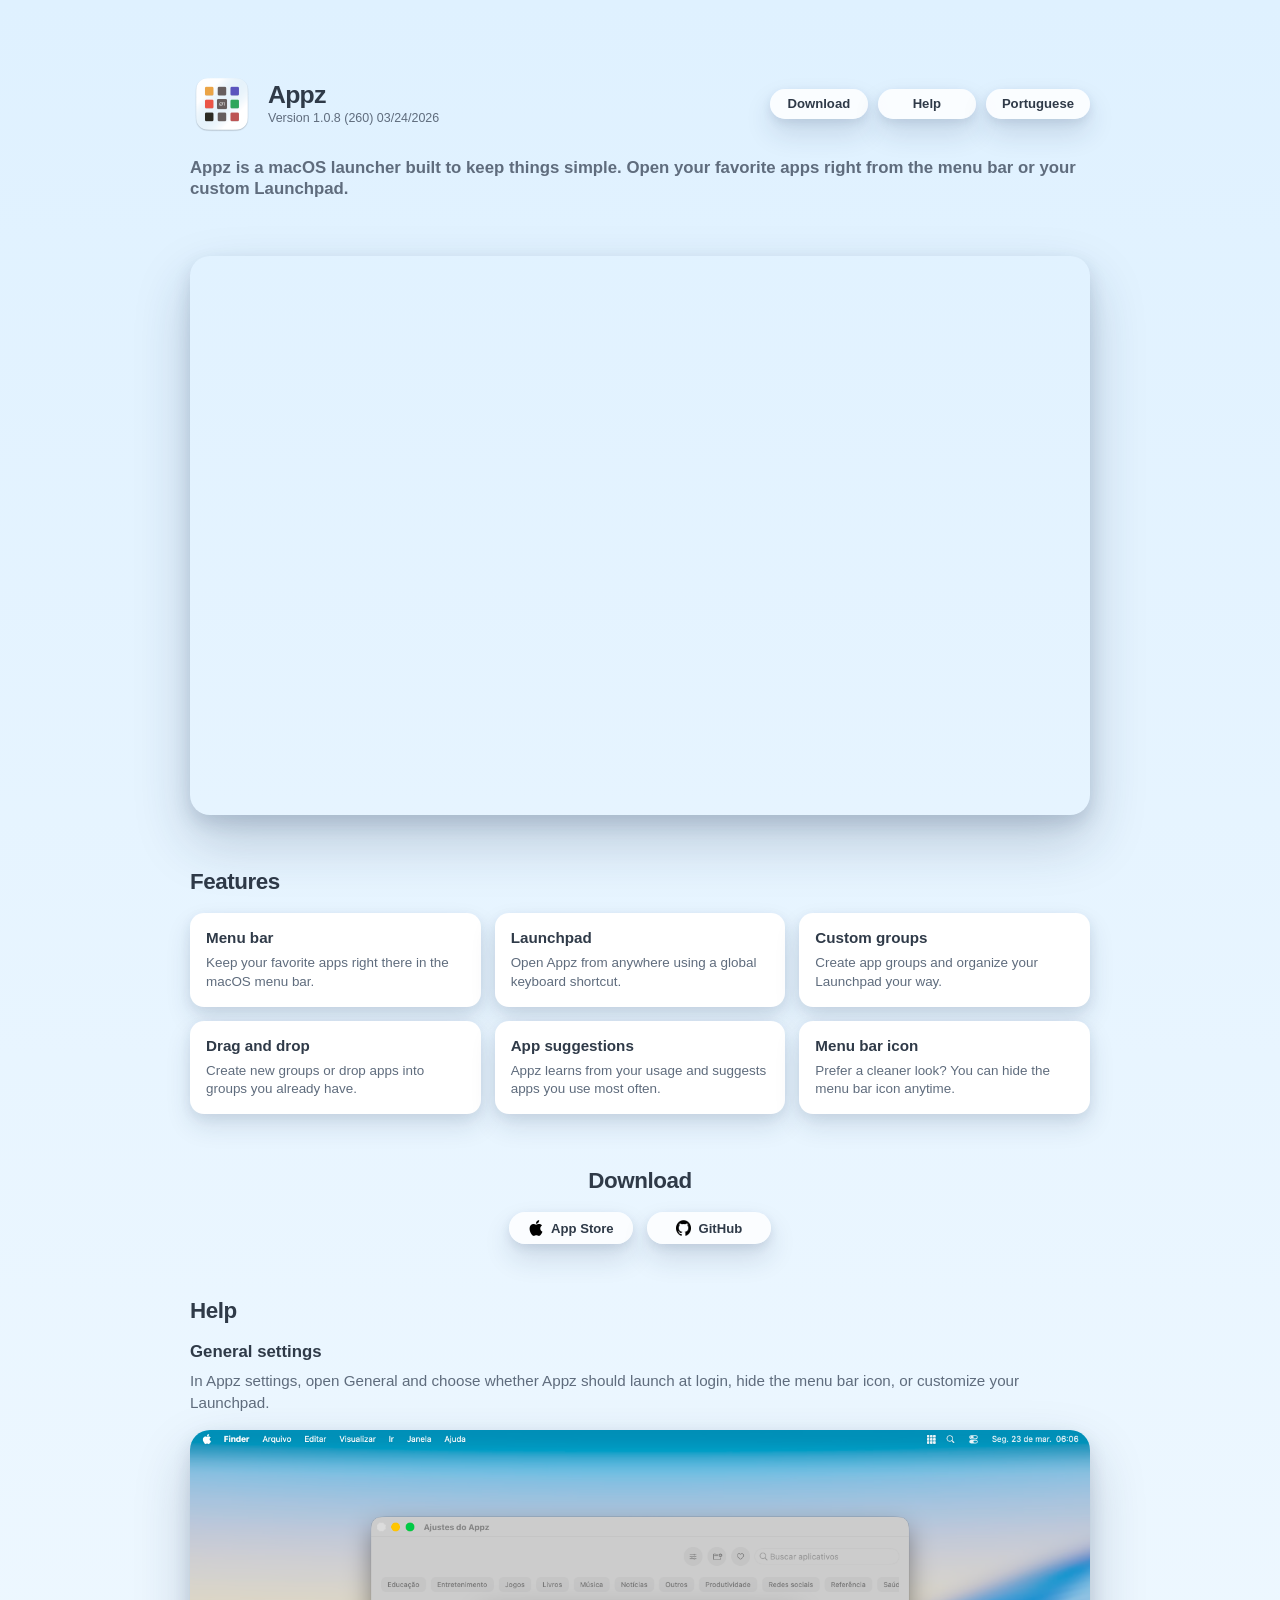
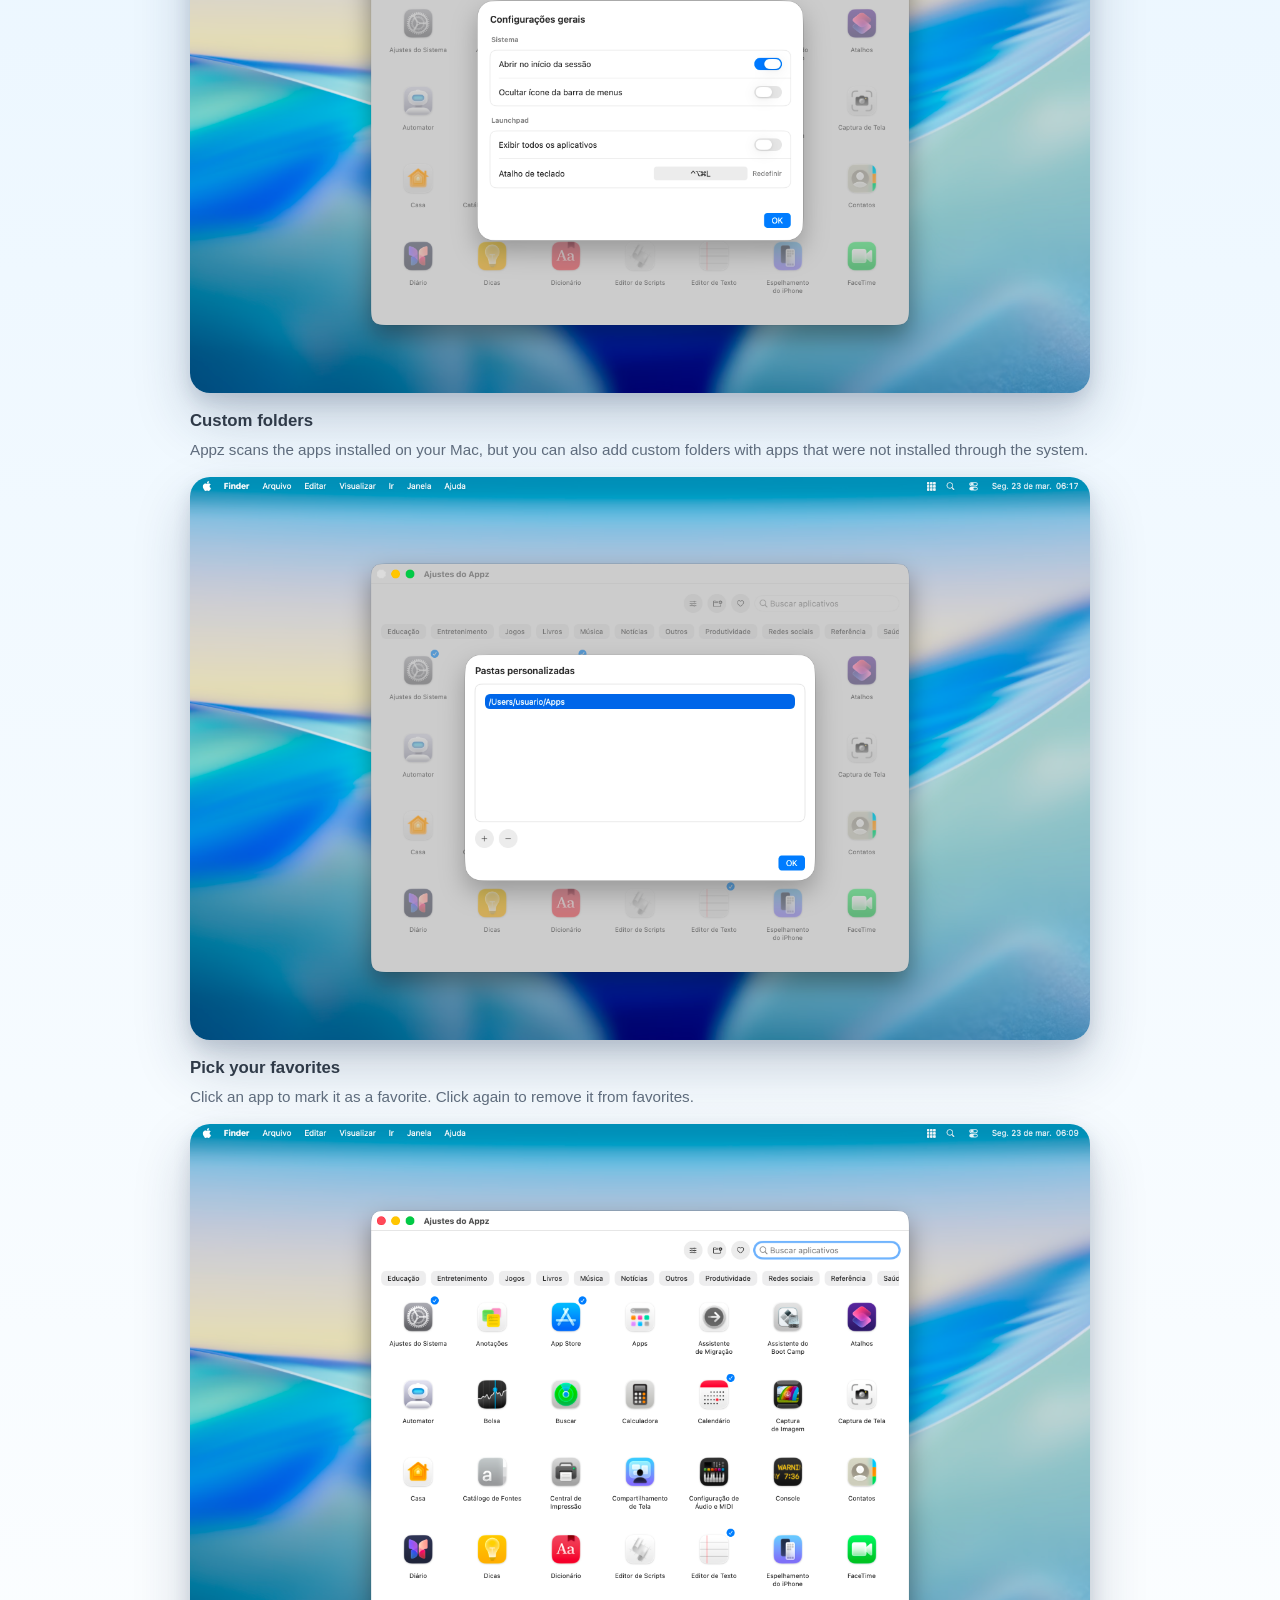
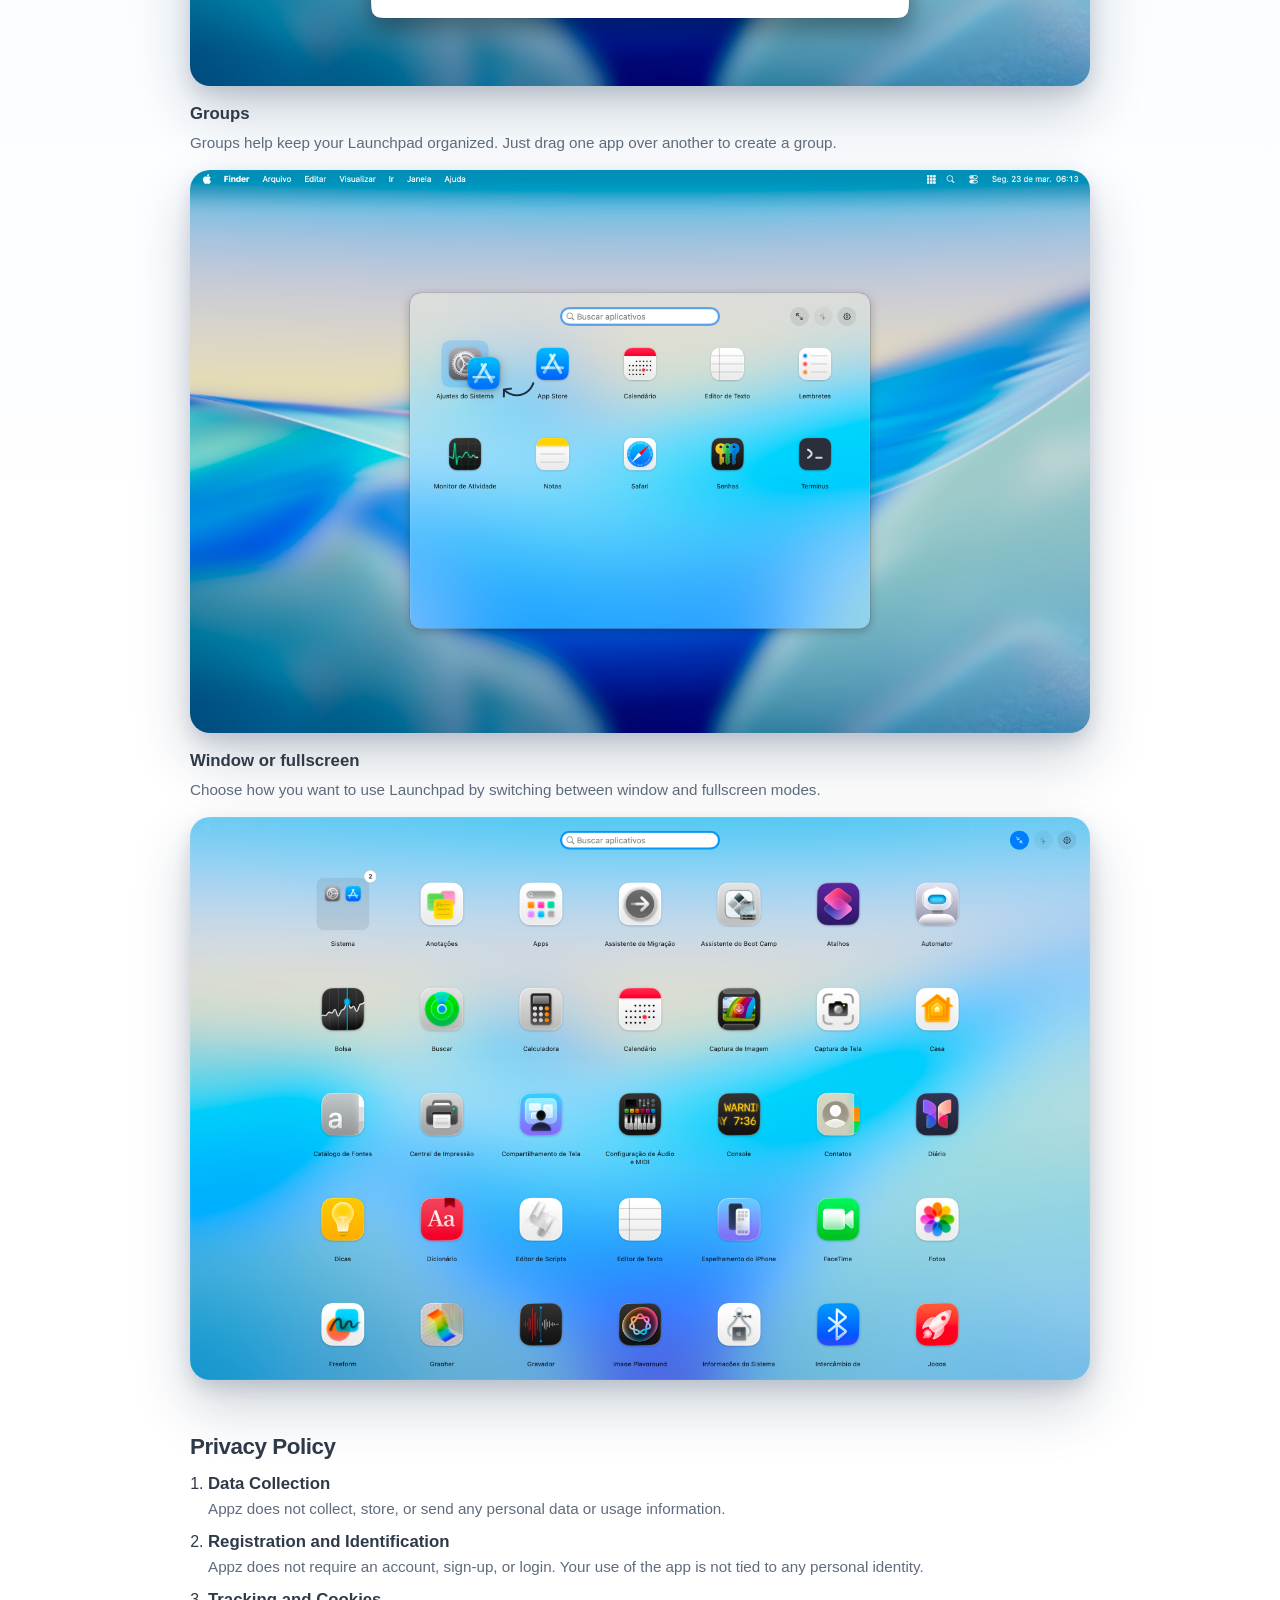
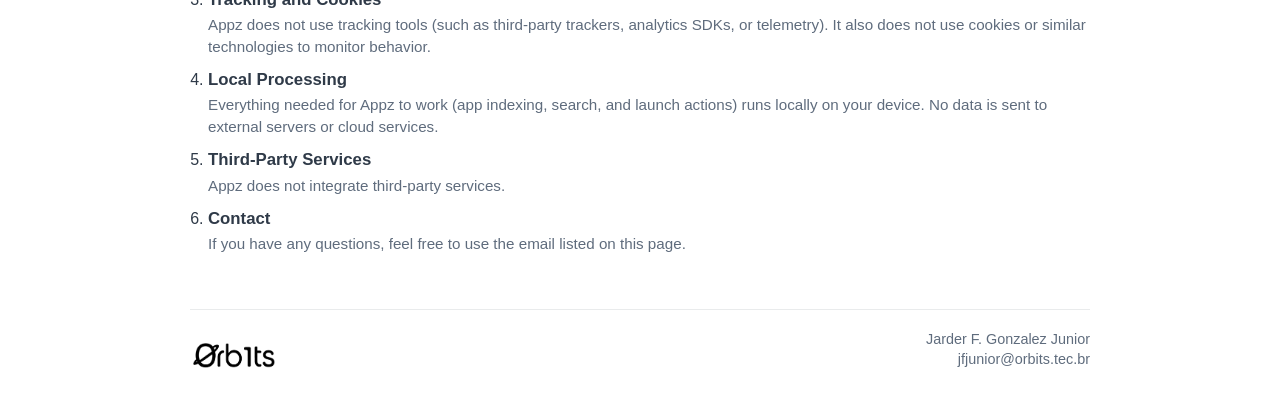
==== index-en.html @ 33732dc8 "WIP" ====
<!doctype html>
<html lang="en-US">
  <head>
    <meta charset="UTF-8" />
    <meta name="viewport" content="width=device-width, initial-scale=1.0" />
    <title>Appz</title>
    <link rel="icon" href="assets/favicon.ico" sizes="any" />
    <link rel="icon" type="image/png" href="assets/favicon-32.png" sizes="32x32" />
    <link rel="icon" type="image/png" href="assets/favicon-16.png" sizes="16x16" />
    <link rel="apple-touch-icon" href="assets/appz-icon-128.png" />
    <link rel="stylesheet" href="style.css" />
  </head>
  <body>
    <main class="hero">
      <div class="hero-content">
        <section class="brand" aria-label="Appz overview">
          <div class="brand-main">
            <img
              src="assets/appz-icon-128.png"
              alt="Appz icon"
              class="brand-icon"
              width="64"
              height="64"
            />
            <div class="brand-copy">
              <h1>Appz</h1>
              <a class="brand-version" href="#download">Version 1.0.8 (260) 03/24/2026</a>
            </div>
          </div>
          <div class="brand-actions">
            <a class="brand-pill" href="#download">Download</a>
            <a class="brand-pill" href="#help">Help</a>
            <a class="brand-pill" href="index.html">Portuguese</a>
          </div>
        </section>

        <p class="hero-highlight">
          Appz is a macOS launcher built to keep things simple. Open your favorite apps right from the
          menu bar or your custom Launchpad.
        </p>
        <section class="carousel" aria-label="Appz screenshots">
          <div class="carousel-viewport">
            <div class="carousel-track">
              <figure class="slide" style="--slide-delay: 0">
                <img src="assets/carrossel/001.png" alt="Screenshot 001" />
              </figure>
              <figure class="slide" style="--slide-delay: 1">
                <img src="assets/carrossel/002.png" alt="Screenshot 002" />
              </figure>
              <figure class="slide" style="--slide-delay: 2">
                <img src="assets/carrossel/003.png" alt="Screenshot 003" />
              </figure>
              <figure class="slide" style="--slide-delay: 3">
                <img src="assets/carrossel/004.png" alt="Screenshot 004" />
              </figure>
              <figure class="slide" style="--slide-delay: 4">
                <img src="assets/carrossel/005.png" alt="Screenshot 005" />
              </figure>
              <figure class="slide" style="--slide-delay: 5">
                <img src="assets/carrossel/006.png" alt="Screenshot 006" />
              </figure>
              <figure class="slide" style="--slide-delay: 6">
                <img src="assets/carrossel/007.png" alt="Screenshot 007" />
              </figure>
              <figure class="slide" style="--slide-delay: 7">
                <img src="assets/carrossel/008.png" alt="Screenshot 008" />
              </figure>
              <figure class="slide" style="--slide-delay: 8">
                <img src="assets/carrossel/009.png" alt="Screenshot 009" />
              </figure>
              <figure class="slide" style="--slide-delay: 9">
                <img src="assets/carrossel/010.png" alt="Screenshot 010" />
              </figure>
              <figure class="slide" style="--slide-delay: 10">
                <img src="assets/carrossel/011.png" alt="Screenshot 011" />
              </figure>
              <figure class="slide" style="--slide-delay: 11">
                <img src="assets/carrossel/012.png" alt="Screenshot 012" />
              </figure>
              <figure class="slide" style="--slide-delay: 12">
                <img src="assets/carrossel/013.png" alt="Screenshot 013" />
              </figure>
              <figure class="slide" style="--slide-delay: 13">
                <img src="assets/carrossel/014.png" alt="Screenshot 014" />
              </figure>
            </div>
          </div>
        </section>

        <section id="features" class="features" aria-label="Appz features">
          <h2>Features</h2>
          <div class="features-grid">
            <article class="feature-card">
              <h3>Menu bar</h3>
              <p>Keep your favorite apps right there in the macOS menu bar.</p>
            </article>
            <article class="feature-card">
              <h3>Launchpad</h3>
              <p>Open Appz from anywhere using a global keyboard shortcut.</p>
            </article>
            <article class="feature-card">
              <h3>Custom groups</h3>
              <p>Create app groups and organize your Launchpad your way.</p>
            </article>
            <article class="feature-card">
              <h3>Drag and drop</h3>
              <p>Create new groups or drop apps into groups you already have.</p>
            </article>
            <article class="feature-card">
              <h3>App suggestions</h3>
              <p>Appz learns from your usage and suggests apps you use most often.</p>
            </article>
            <article class="feature-card">
              <h3>Menu bar icon</h3>
              <p>Prefer a cleaner look? You can hide the menu bar icon anytime.</p>
            </article>
          </div>
        </section>

        <section id="download" class="download" aria-label="Appz download">
          <h2>Download</h2>
          <div class="download-links">
            <a
              class="download-link"
              href="https://apps.apple.com/br/app/appz/id6760345561?mt=12"
              aria-label="Download on the App Store"
            >
              <img
                class="download-link-icon"
                src="assets/app-store-logo.png"
                alt=""
                aria-hidden="true"
              />
              <span>App Store</span>
            </a>
            <a
              class="download-link"
              href="https://github.com/orbits-tec/Appz/releases/latest/download/Appz.pkg"
              aria-label="Download from GitHub"
            >
              <img
                class="download-link-icon"
                src="assets/git-hub-logo.png"
                alt=""
                aria-hidden="true"
              />
              <span>GitHub</span>
            </a>
          </div>
        </section>

        <section id="help" class="help" aria-label="Appz help">
          <h2>Help</h2>
          <article class="help-item">
            <h3>General settings</h3>
            <p>
              In Appz settings, open General and choose whether Appz should launch at login, hide
              the menu bar icon, or customize your Launchpad.
            </p>
            <figure class="help-image-wrap">
              <img
                src="assets/help/004.png"
                alt="Appz general settings"
              />
            </figure>
          </article>
          <article class="help-item">
            <h3>Custom folders</h3>
            <p>
              Appz scans the apps installed on your Mac, but you can also add custom folders with
              apps that were not installed through the system.
            </p>
            <figure class="help-image-wrap">
              <img
                src="assets/help/014.png"
                alt="Custom folders in Appz"
              />
            </figure>
          </article>
          <article class="help-item">
            <h3>Pick your favorites</h3>
            <p>Click an app to mark it as a favorite. Click again to remove it from favorites.</p>
            <figure class="help-image-wrap">
              <img
                src="assets/help/005.png"
                alt="Favorite app settings in Appz"
              />
            </figure>
          </article>
          <article class="help-item">
            <h3>Groups</h3>
            <p>Groups help keep your Launchpad organized. Just drag one app over another to create a group.</p>
            <figure class="help-image-wrap">
              <img
                src="assets/help/009.png"
                alt="Creating groups in Appz Launchpad"
              />
            </figure>
          </article>
          <article class="help-item">
            <h3>Window or fullscreen</h3>
            <p>Choose how you want to use Launchpad by switching between window and fullscreen modes.</p>
            <figure class="help-image-wrap">
              <img
                src="assets/help/013.png"
                alt="Window mode or fullscreen mode"
              />
            </figure>
          </article>
        </section>

        <section id="privacy" class="privacy" aria-label="Appz privacy policy">
          <h2>Privacy Policy</h2>
          <ol>
            <li>
              <h3>Data Collection</h3>
              <p>Appz does not collect, store, or send any personal data or usage information.</p>
            </li>
            <li>
              <h3>Registration and Identification</h3>
              <p>
                Appz does not require an account, sign-up, or login. Your use of the app is not tied
                to any personal identity.
              </p>
            </li>
            <li>
              <h3>Tracking and Cookies</h3>
              <p>
                Appz does not use tracking tools (such as third-party trackers, analytics SDKs, or
                telemetry). It also does not use cookies or similar technologies to monitor behavior.
              </p>
            </li>
            <li>
              <h3>Local Processing</h3>
              <p>
                Everything needed for Appz to work (app indexing, search, and launch actions) runs
                locally on your device. No data is sent to external servers or cloud services.
              </p>
            </li>
            <li>
              <h3>Third-Party Services</h3>
              <p>Appz does not integrate third-party services.</p>
            </li>
            <li>
              <h3>Contact</h3>
              <p>If you have any questions, feel free to use the email listed on this page.</p>
            </li>
          </ol>
        </section>

        <footer class="site-footer">
          <img
            src="assets/orbits-logo-light.png"
            alt="Orbits logo"
            class="site-footer-logo"
          />
          <div class="site-footer-copy">
            <p class="site-footer-name">Jarder F. Gonzalez Junior</p>
            <p class="site-footer-email">jfjunior@orbits.tec.br</p>
          </div>
        </footer>
      </div>
    </main>
  </body>
</html>
---- style.css ----
:root {
  --bg-start: #dff1ff;
  --bg-end: #ffffff;
  --title: #2f3a48;
  --subtitle: #5f6c7d;
}

* {
  box-sizing: border-box;
}

body {
  margin: 0;
  min-height: 100vh;
  font-family: -apple-system, BlinkMacSystemFont, "Segoe UI", sans-serif;
  background: linear-gradient(180deg, var(--bg-start) 0%, var(--bg-end) 72%);
  color: var(--title);
  scroll-behavior: smooth;
}

.hero {
  min-height: 100vh;
  display: flex;
  align-items: flex-start;
  justify-content: center;
  padding: 72px 24px 24px;
}

.hero-content {
  width: min(900px, calc(100vw - 220px));
}

.brand {
  display: flex;
  align-items: center;
  justify-content: space-between;
  gap: 24px;
  width: 100%;
  text-align: left;
}

.brand-main {
  display: flex;
  align-items: center;
  gap: 14px;
}

.brand-actions {
  display: inline-flex;
  align-items: center;
  gap: 10px;
}

.brand-icon {
  width: 64px;
  height: 64px;
  flex: 0 0 64px;
  border-radius: 16px;
}

.brand-copy h1 {
  margin: 0;
  font-size: clamp(1.05rem, 2.2vw, 1.55rem);
  line-height: 1.02;
  letter-spacing: -0.03em;
}

.brand-version {
  margin-top: 4px;
  display: inline-flex;
  color: var(--subtitle);
  text-decoration: none;
  font-size: 0.78rem;
  font-weight: 500;
  line-height: 1.1;
}

.brand-version:hover {
  text-decoration: none;
}

.hero-highlight {
  margin: 22px 0 0;
  text-align: left;
  color: var(--subtitle);
  font-size: 1.05rem;
  font-weight: 600;
  line-height: 1.25;
}

.brand-pill {
  display: inline-flex;
  align-items: center;
  justify-content: center;
  min-width: 98px;
  padding: 8px 16px;
  border-radius: 999px;
  background: rgba(255, 255, 255, 0.84);
  color: #2f3a48;
  text-decoration: none;
  font-size: 0.82rem;
  font-weight: 600;
  line-height: 1;
  box-shadow: 0 14px 28px rgba(27, 52, 84, 0.14), 0 4px 10px rgba(27, 52, 84, 0.1);
}

.carousel {
  margin-top: 56px;
  margin-left: auto;
  margin-right: auto;
  width: 100%;
}

.carousel-viewport {
  position: relative;
  width: 100%;
  overflow: hidden;
  border-radius: 20px;
  box-shadow: 0 26px 55px rgba(27, 52, 84, 0.22), 0 8px 18px rgba(27, 52, 84, 0.14);
  aspect-ratio: 1.61;
}

.carousel-track {
  position: relative;
  width: 100%;
  height: 100%;
}

.slide {
  position: absolute;
  inset: 0;
  margin: 0;
  width: 100%;
  height: 100%;
  opacity: 0;
  animation: carousel-fade 84s linear infinite;
  animation-delay: calc((var(--slide-delay) * 6s) - 1.5s);
}

.slide img {
  display: block;
  width: 100%;
  height: 100%;
  object-fit: cover;
}

.features {
  margin-top: 54px;
}

.features h2 {
  margin: 0;
  font-size: 1.4rem;
  letter-spacing: -0.02em;
}

.features-grid {
  margin-top: 18px;
  display: grid;
  grid-template-columns: repeat(3, minmax(0, 1fr));
  gap: 14px;
}

.download {
  margin-top: 54px;
}

.download h2 {
  margin: 0;
  text-align: center;
  font-size: 1.4rem;
  letter-spacing: -0.02em;
}

.download-links {
  margin-top: 18px;
  display: flex;
  justify-content: center;
  align-items: center;
  gap: 14px;
  flex-wrap: wrap;
}

.download-link {
  display: inline-flex;
  align-items: center;
  justify-content: center;
  min-width: 124px;
  padding: 8px 16px;
  border-radius: 999px;
  background: rgba(255, 255, 255, 0.84);
  color: #2f3a48;
  text-decoration: none;
  font-size: 0.82rem;
  font-weight: 600;
  line-height: 1;
  box-shadow: 0 14px 28px rgba(27, 52, 84, 0.14), 0 4px 10px rgba(27, 52, 84, 0.1);
}

.download-link-icon {
  width: 0.98rem;
  height: 0.98rem;
  flex: 0 0 0.98rem;
  object-fit: contain;
  margin-right: 7px;
}

.feature-card {
  background: #ffffff;
  border-radius: 14px;
  padding: 16px;
  box-shadow: 0 12px 26px rgba(27, 52, 84, 0.12), 0 4px 12px rgba(27, 52, 84, 0.08);
}

.feature-card h3 {
  margin: 0;
  font-size: 0.95rem;
  line-height: 1.15;
}

.feature-card p {
  margin: 8px 0 0;
  color: var(--subtitle);
  font-size: 0.84rem;
  line-height: 1.35;
}

.help {
  margin-top: 54px;
}

.help h2 {
  margin: 0;
  font-size: 1.4rem;
  letter-spacing: -0.02em;
}

.help-item {
  margin-top: 18px;
}

.help-item h3 {
  margin: 0;
  font-size: 1.05rem;
  line-height: 1.2;
}

.help-item p {
  margin: 8px 0 16px;
  color: var(--subtitle);
  font-size: 0.95rem;
  line-height: 1.45;
  max-width: none;
}

.privacy {
  margin-top: 54px;
}

.privacy h2 {
  margin: 0;
  font-size: 1.4rem;
  letter-spacing: -0.02em;
}

.privacy p {
  margin: 10px 0 0;
  color: var(--subtitle);
  font-size: 0.95rem;
  line-height: 1.45;
  max-width: 100%;
}

.privacy ol {
  margin: 14px 0 0;
  padding-left: 18px;
}

.privacy ol li {
  margin: 12px 0 0;
}

.privacy h3 {
  margin: 0;
  font-size: 1.05rem;
  line-height: 1.2;
  color: var(--title);
}

.privacy li p {
  margin-top: 4px;
  margin-bottom: 0;
}

.help-image-wrap {
  margin: 0;
  width: 100%;
  display: flex;
  justify-content: center;
}

.help-image-wrap img {
  width: min(900px, 100%);
  height: auto;
  display: block;
  border-radius: 20px;
  box-shadow: 0 26px 55px rgba(27, 52, 84, 0.22), 0 8px 18px rgba(27, 52, 84, 0.14);
}

.site-footer {
  margin-top: 54px;
  padding-top: 20px;
  border-top: 1px solid rgba(47, 58, 72, 0.1);
  display: flex;
  justify-content: space-between;
  align-items: center;
  gap: 12px;
}

.site-footer-logo {
  width: 88px;
  height: auto;
}

.site-footer-copy {
  margin: 0;
  color: var(--subtitle);
  text-align: right;
  display: flex;
  flex-direction: column;
  align-items: flex-end;
}

.site-footer-name {
  margin: 0;
  font-size: 0.9rem;
  color: var(--subtitle);
  line-height: 1.25;
}

.site-footer-email {
  margin-top: 3px;
  text-decoration: none;
  color: inherit;
  font-size: 0.9rem;
  display: inline-flex;
  align-items: center;
  gap: 6px;
}

@keyframes carousel-fade {
  0%,
  4% {
    opacity: 0;
  }

  8%,
  20% {
    opacity: 1;
  }

  28%,
  100% {
    opacity: 0;
  }
}

@media (max-width: 560px) {
  .hero {
    padding: 44px 20px 20px;
  }

  .hero-content {
    width: min(900px, calc(100vw - 40px));
  }

  .brand {
    width: 100%;
    gap: 14px;
    align-items: center;
  }

  .carousel {
    margin-top: 36px;
  }

  .carousel-viewport {
    border-radius: 14px;
  }

  .features-grid {
    grid-template-columns: 1fr;
  }

  .help-image-wrap img {
    border-radius: 14px;
  }

  .site-footer {
    flex-direction: column;
    align-items: flex-end;
    gap: 8px;
  }
}
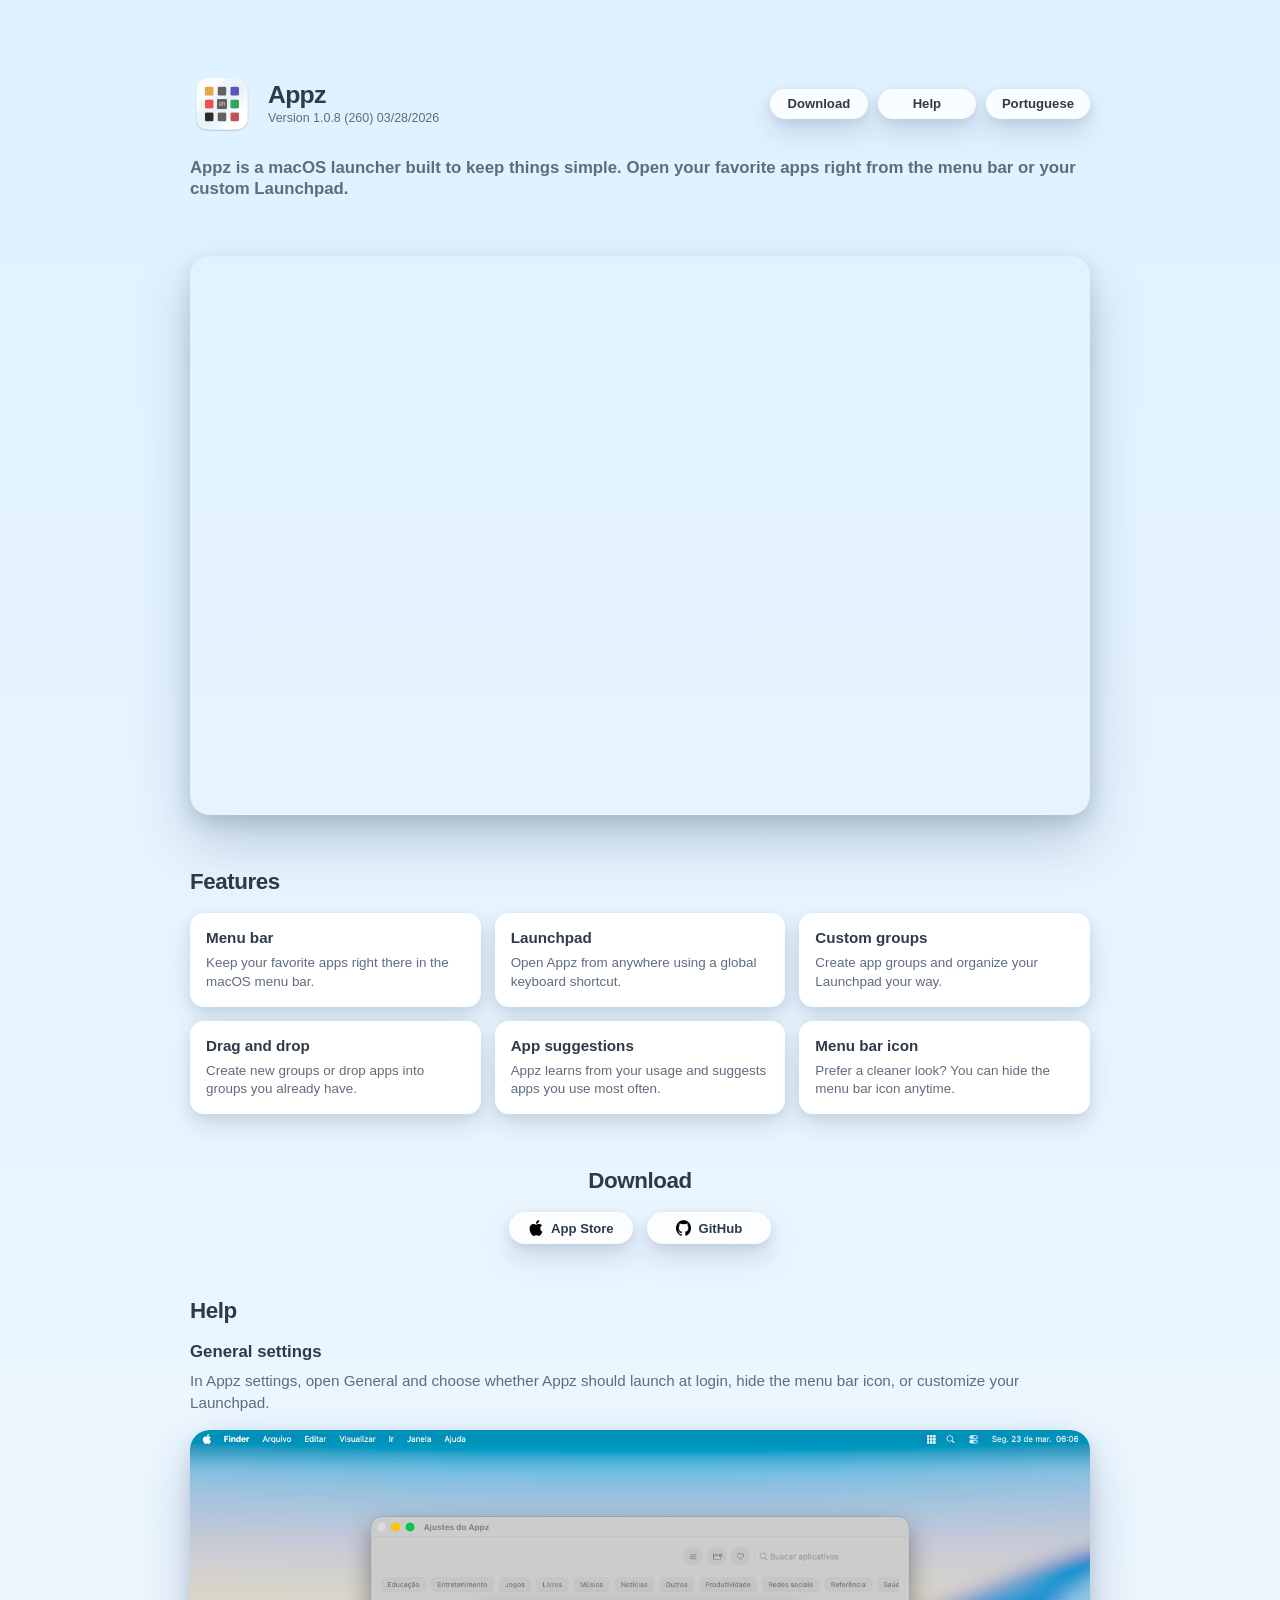
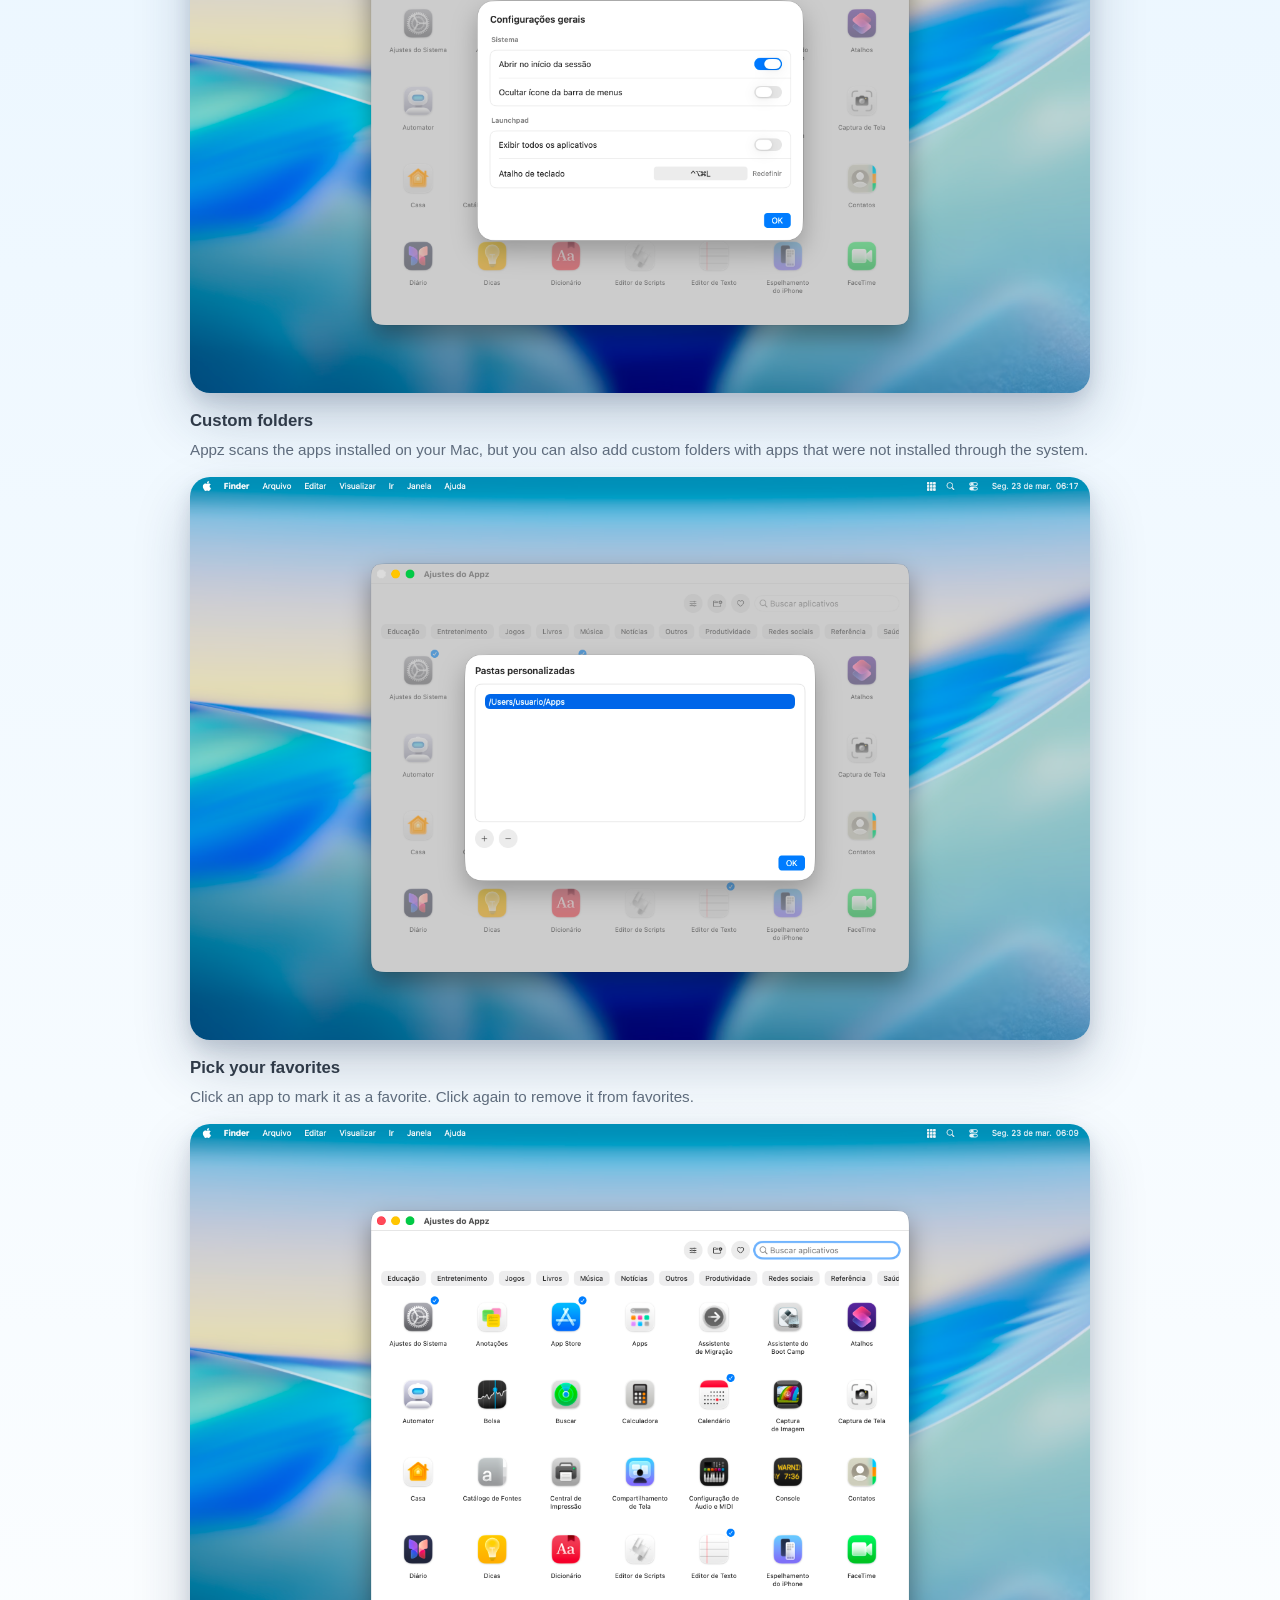
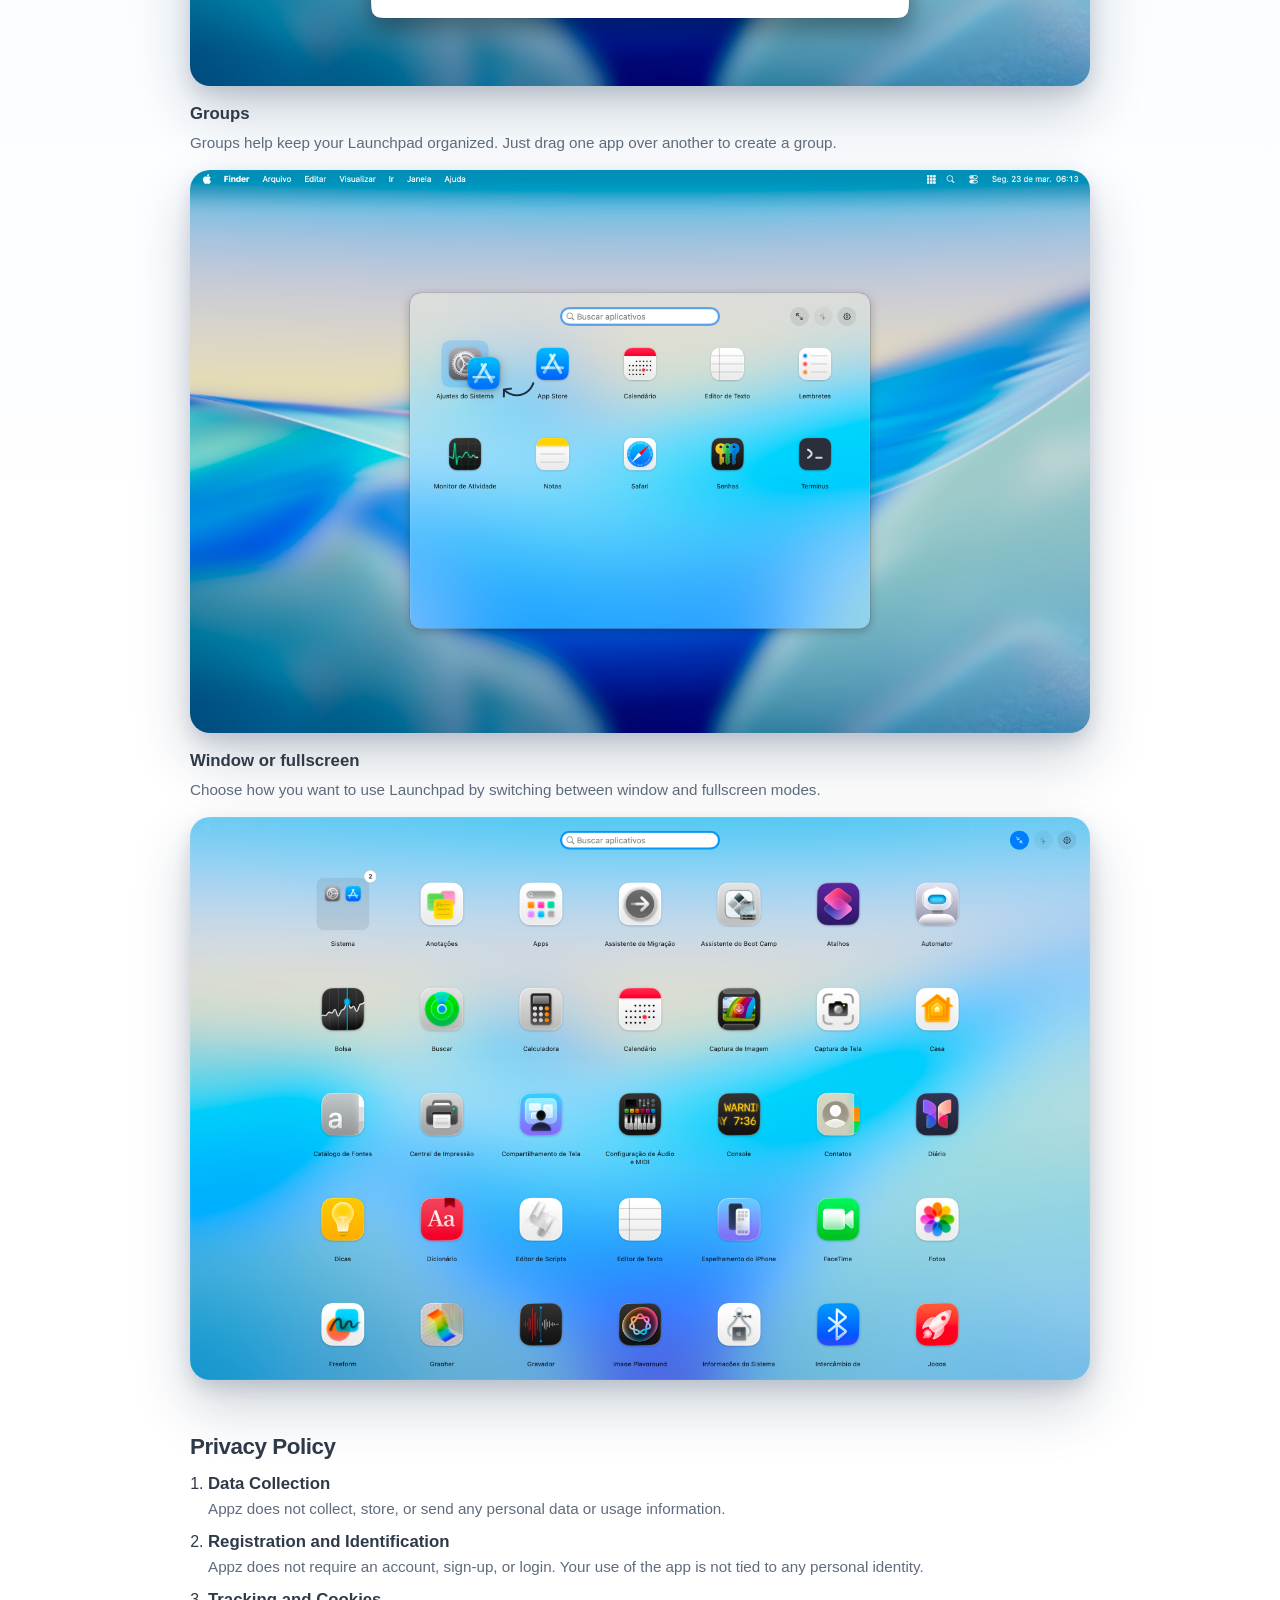
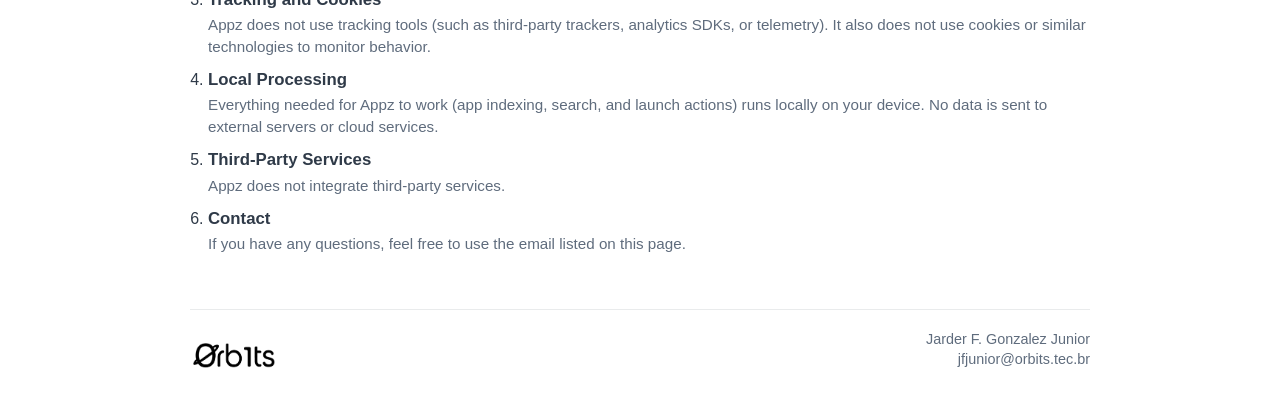
==== commit 51ee7c20: "WIP" ====
--- a/index-en.html
+++ b/index-en.html
@@ -24,7 +24,7 @@
             />
             <div class="brand-copy">
               <h1>Appz</h1>
-              <a class="brand-version" href="#download">Version 1.0.8 (260) 03/24/2026</a>
+              <a class="brand-version" href="#download">Version 1.0.8 (260) 03/28/2026</a>
             </div>
           </div>
           <div class="brand-actions">
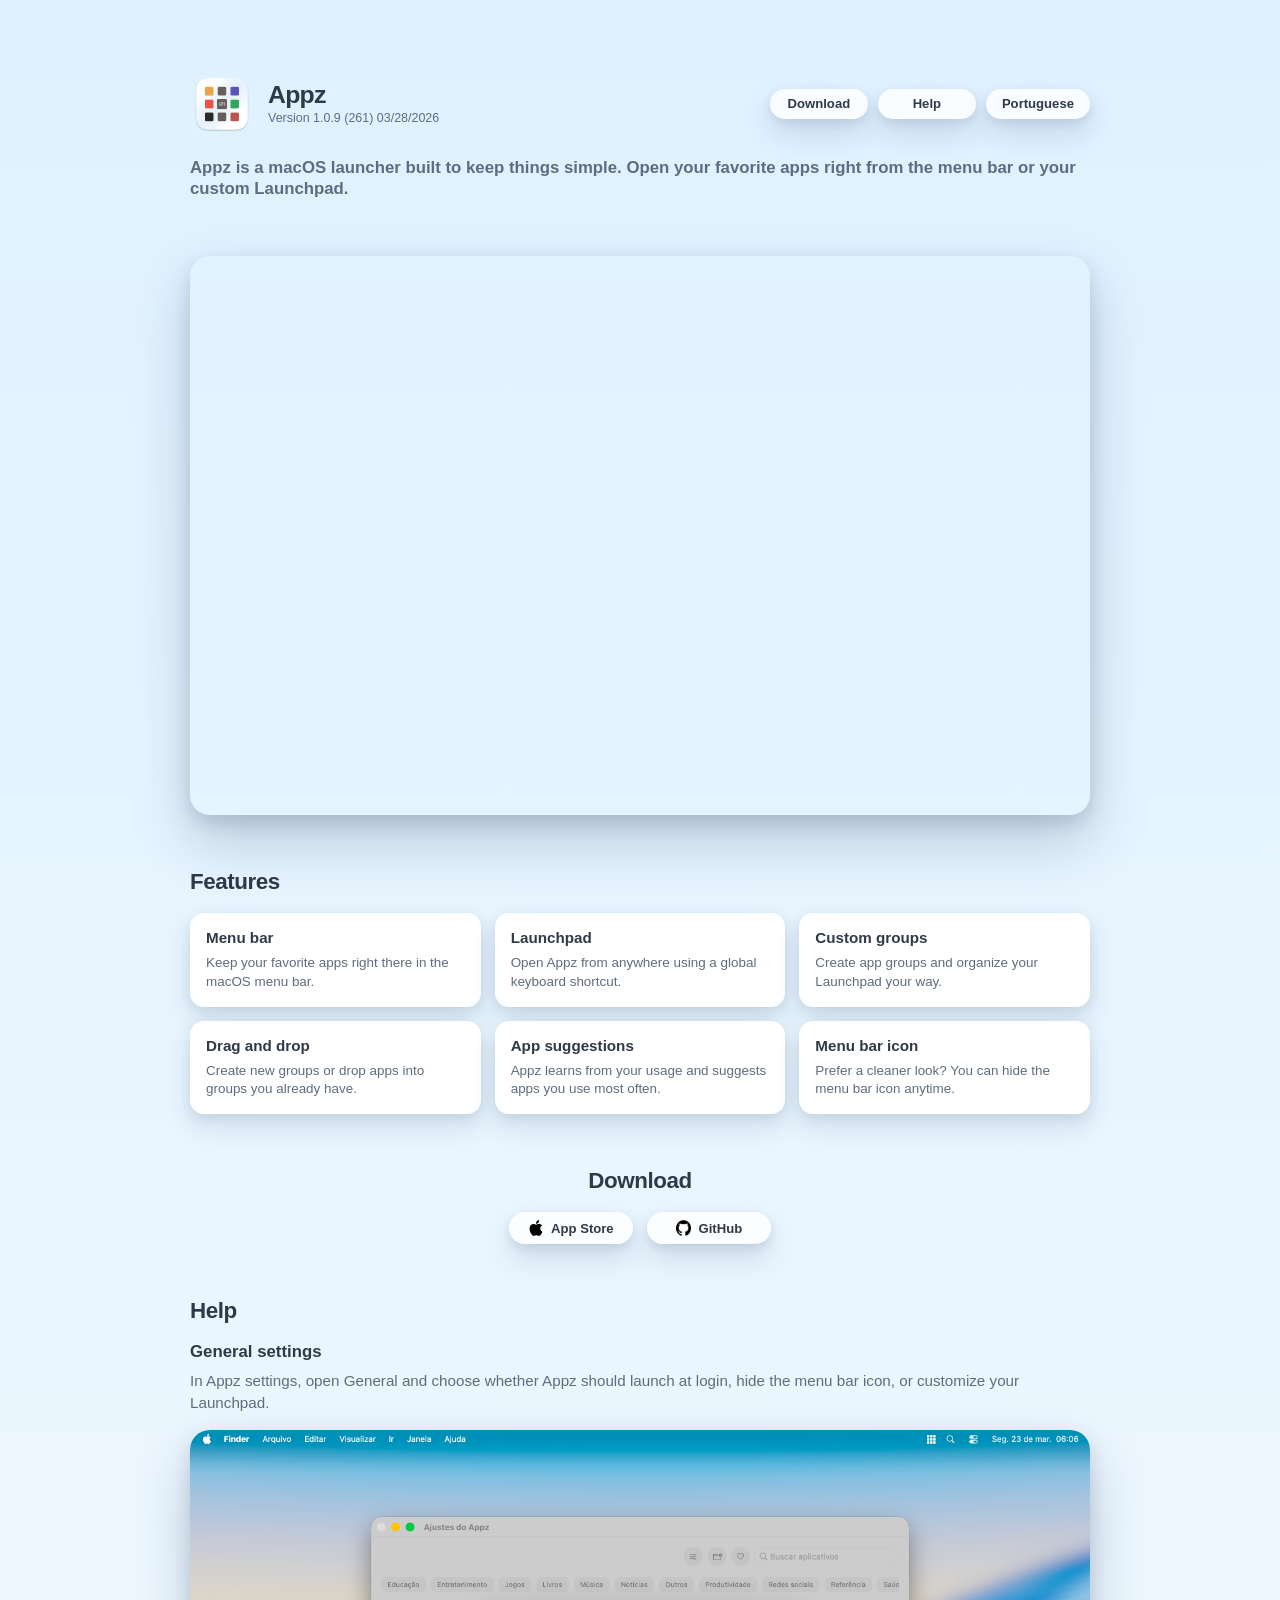
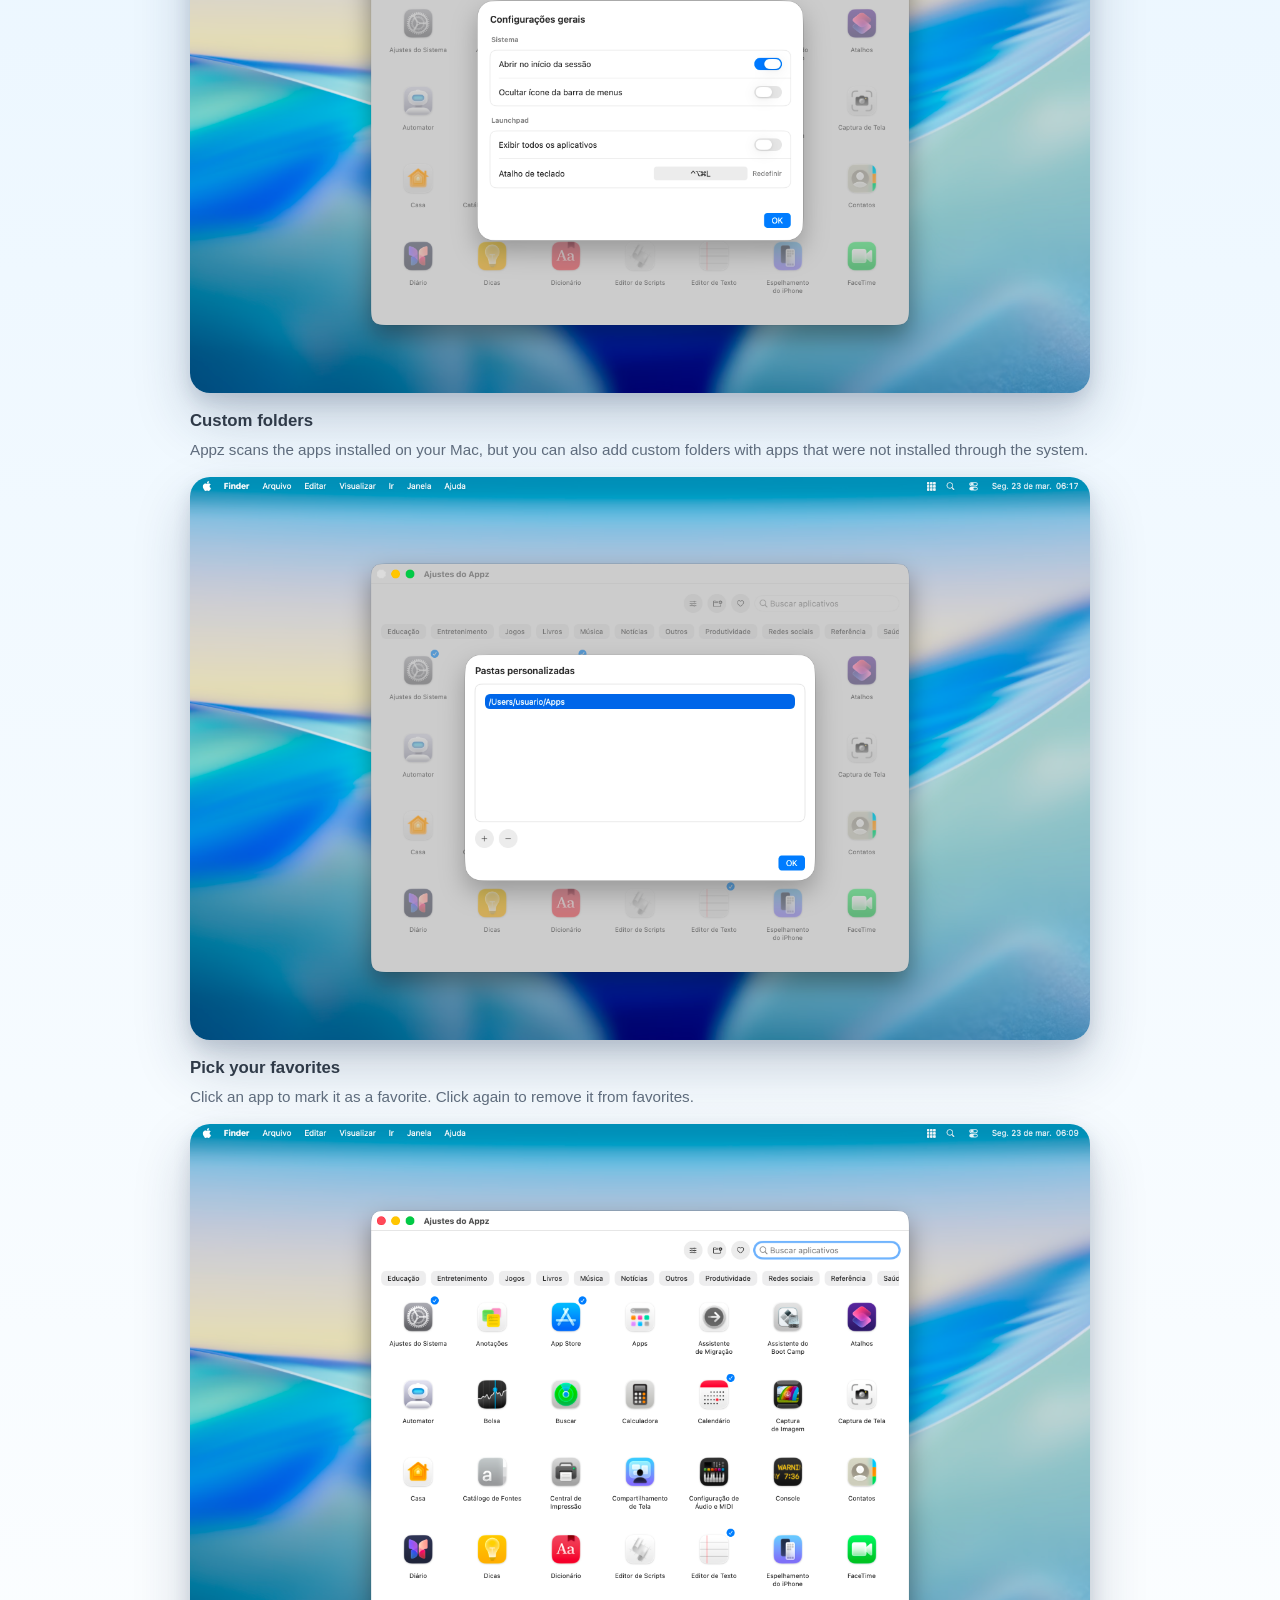
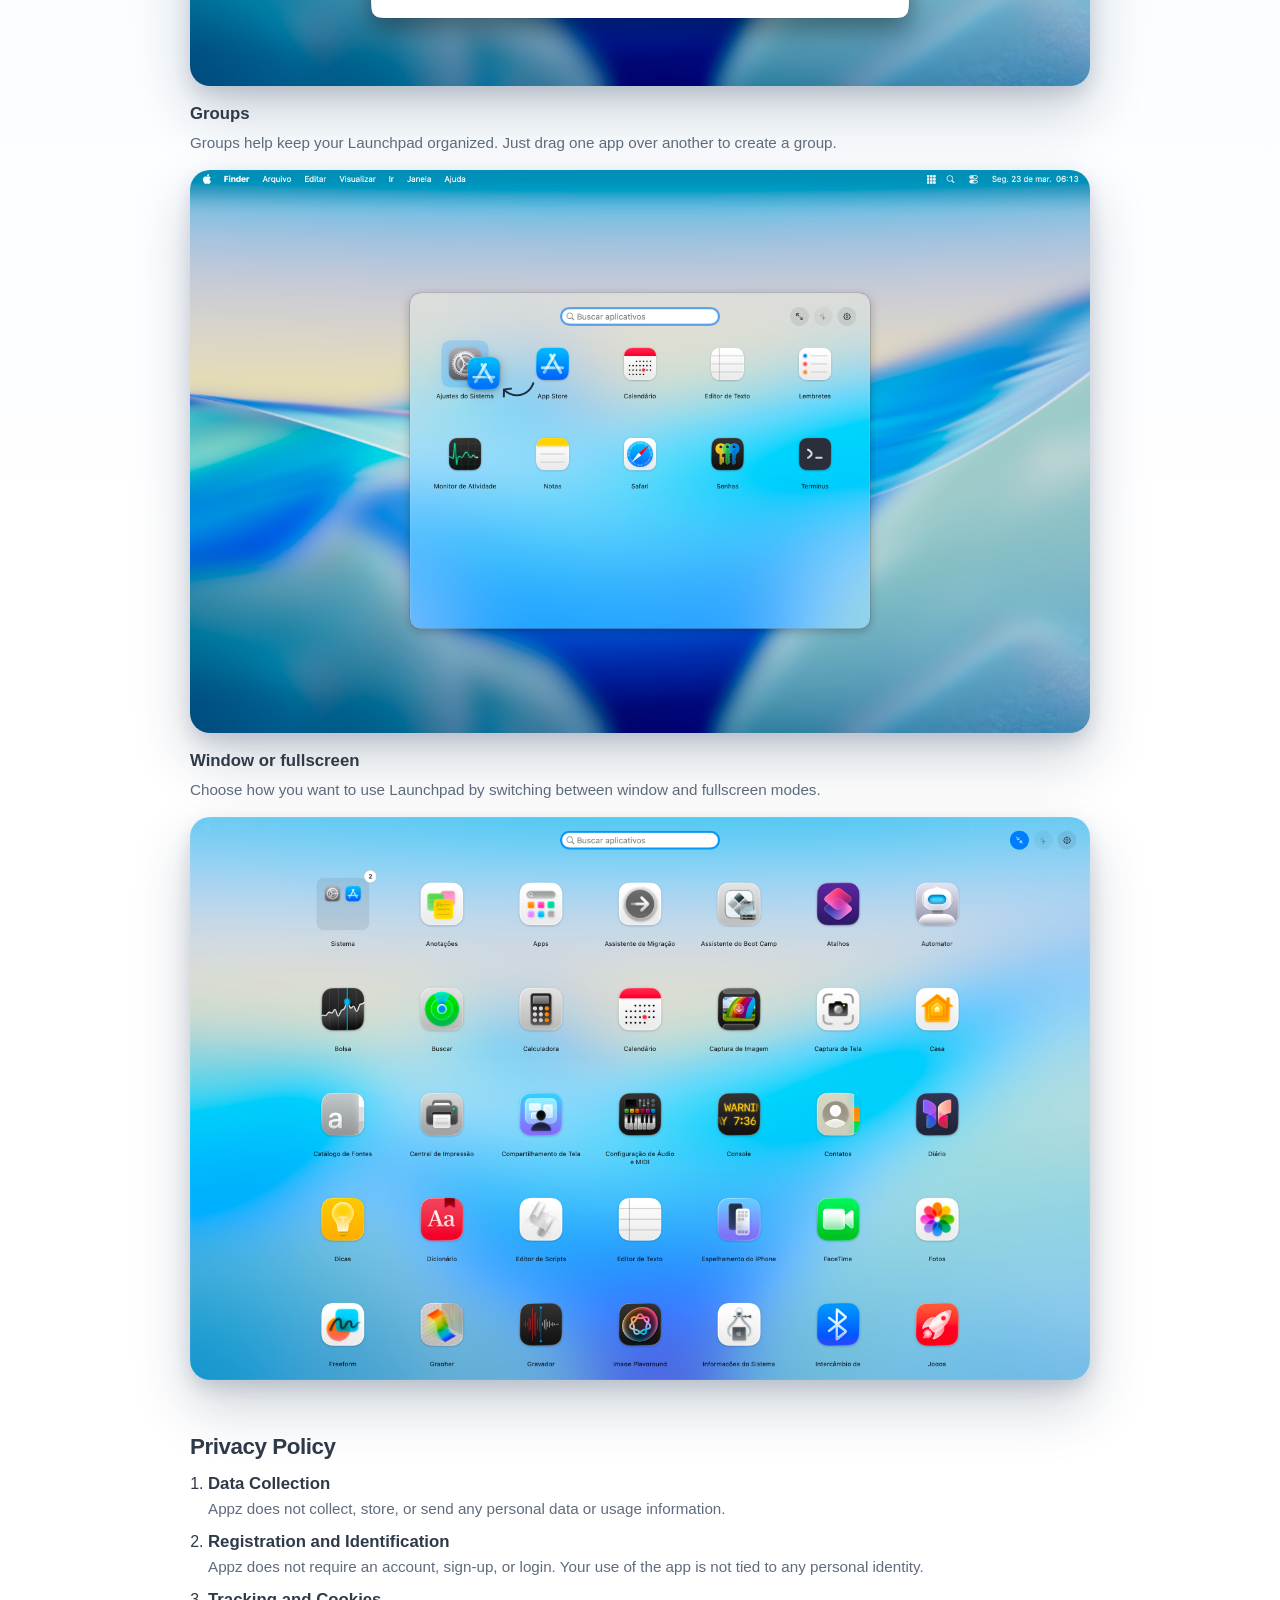
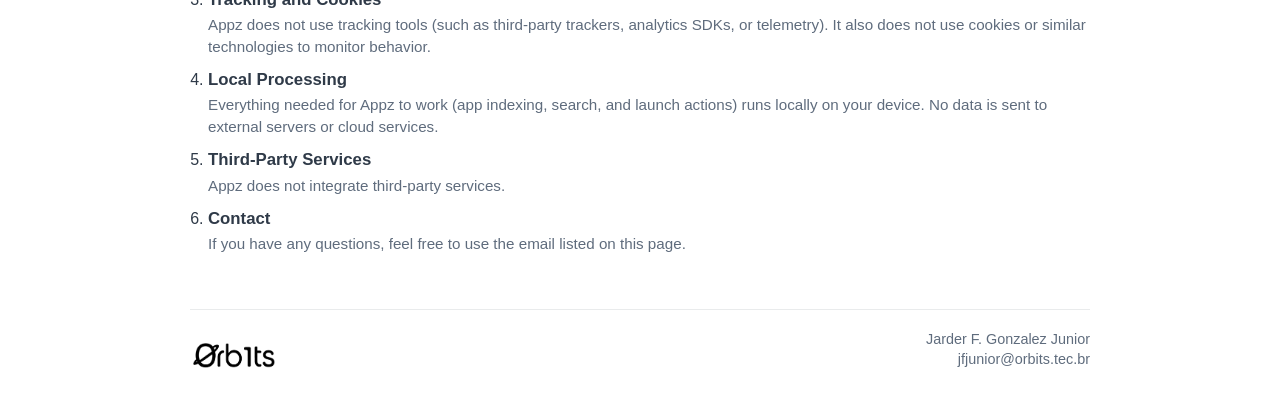
==== commit ed567a63: "WIP" ====
--- a/index-en.html
+++ b/index-en.html
@@ -24,7 +24,7 @@
             />
             <div class="brand-copy">
               <h1>Appz</h1>
-              <a class="brand-version" href="#download">Version 1.0.8 (260) 03/28/2026</a>
+              <a class="brand-version" href="#download">Version 1.0.9 (261) 03/28/2026</a>
             </div>
           </div>
           <div class="brand-actions">
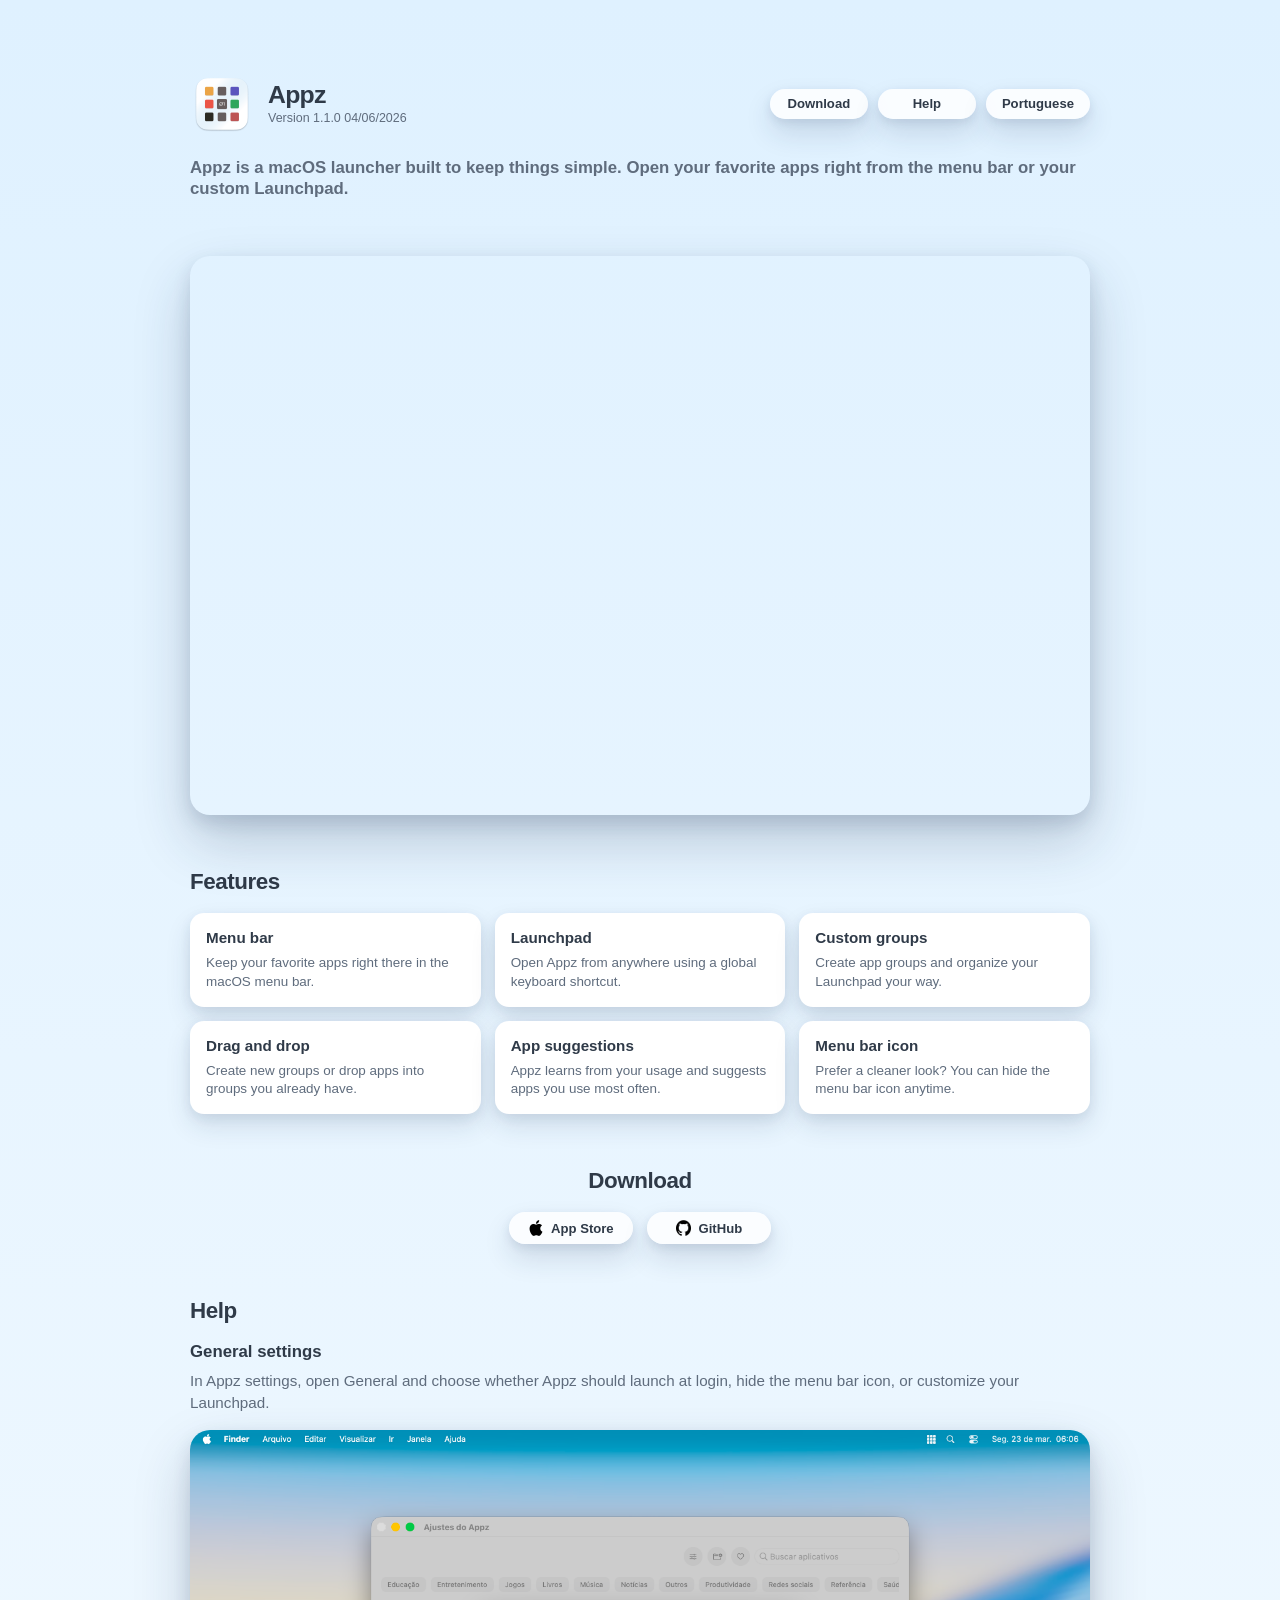
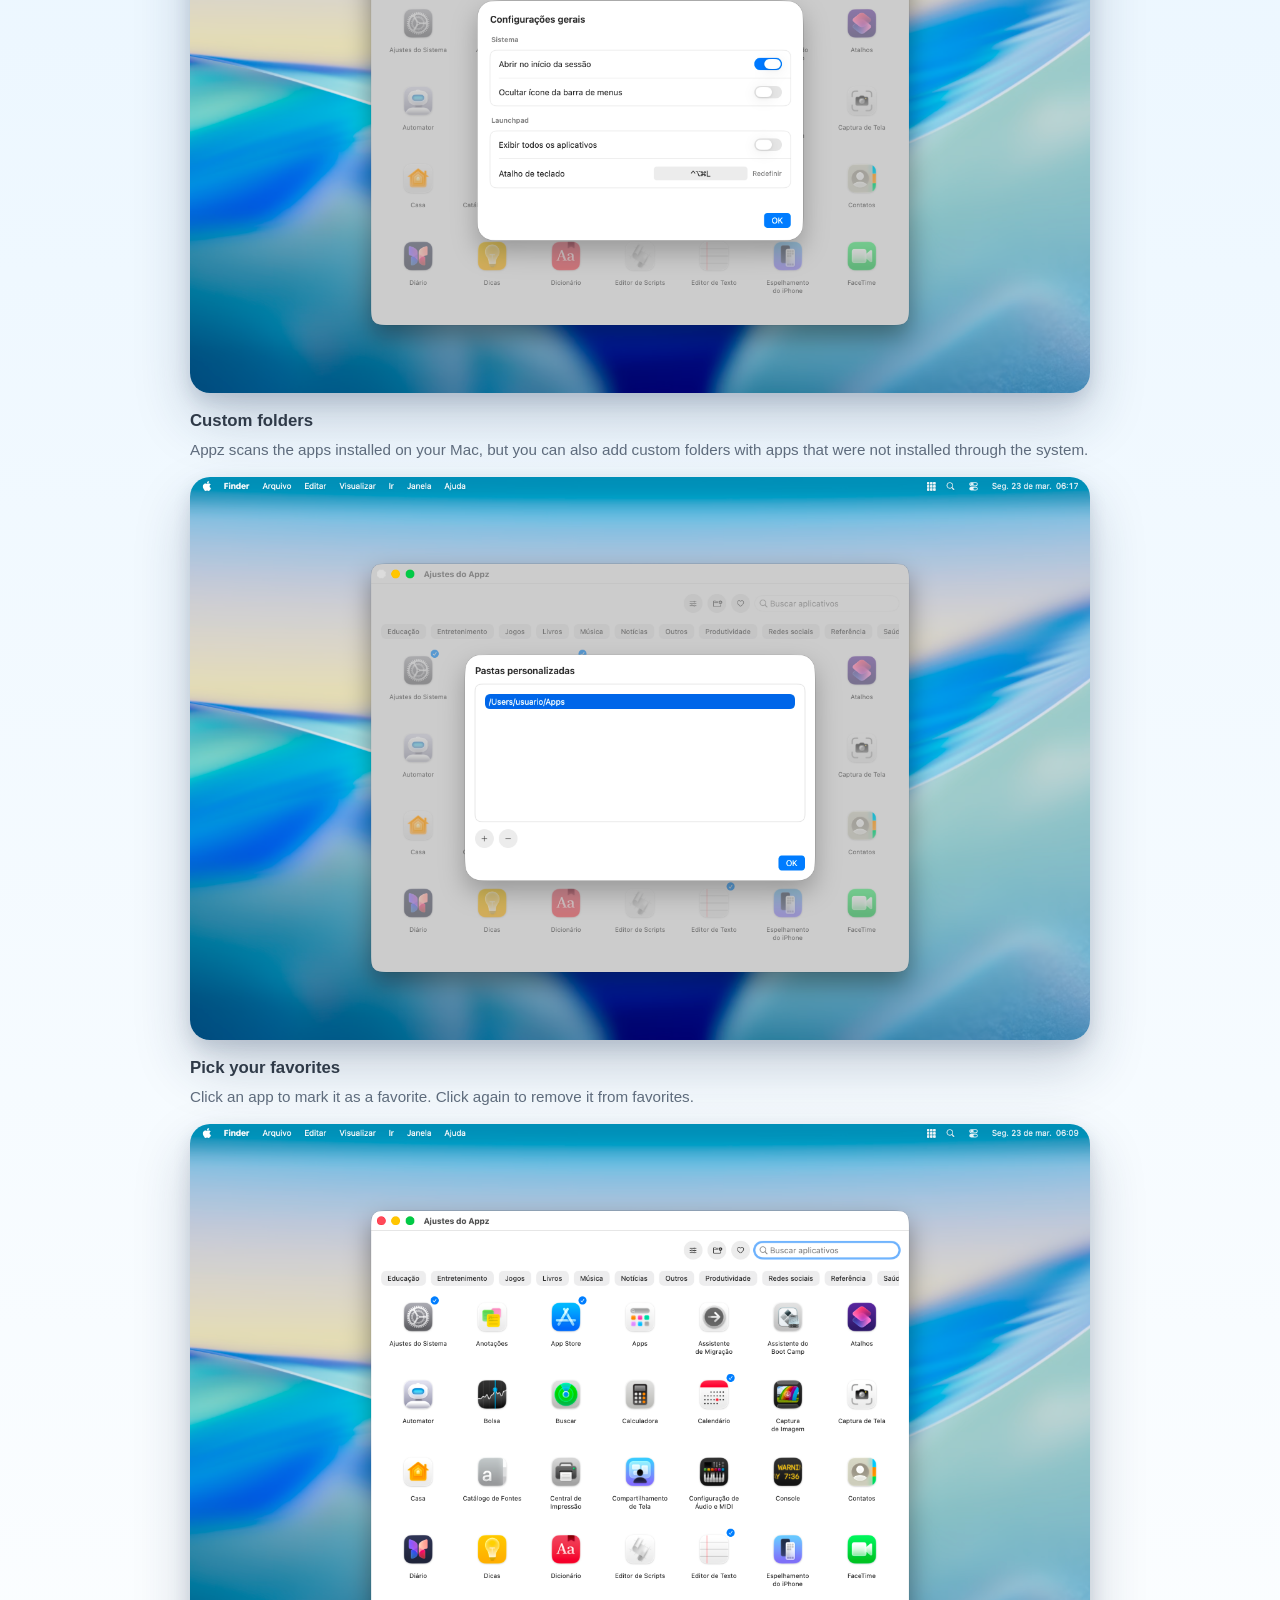
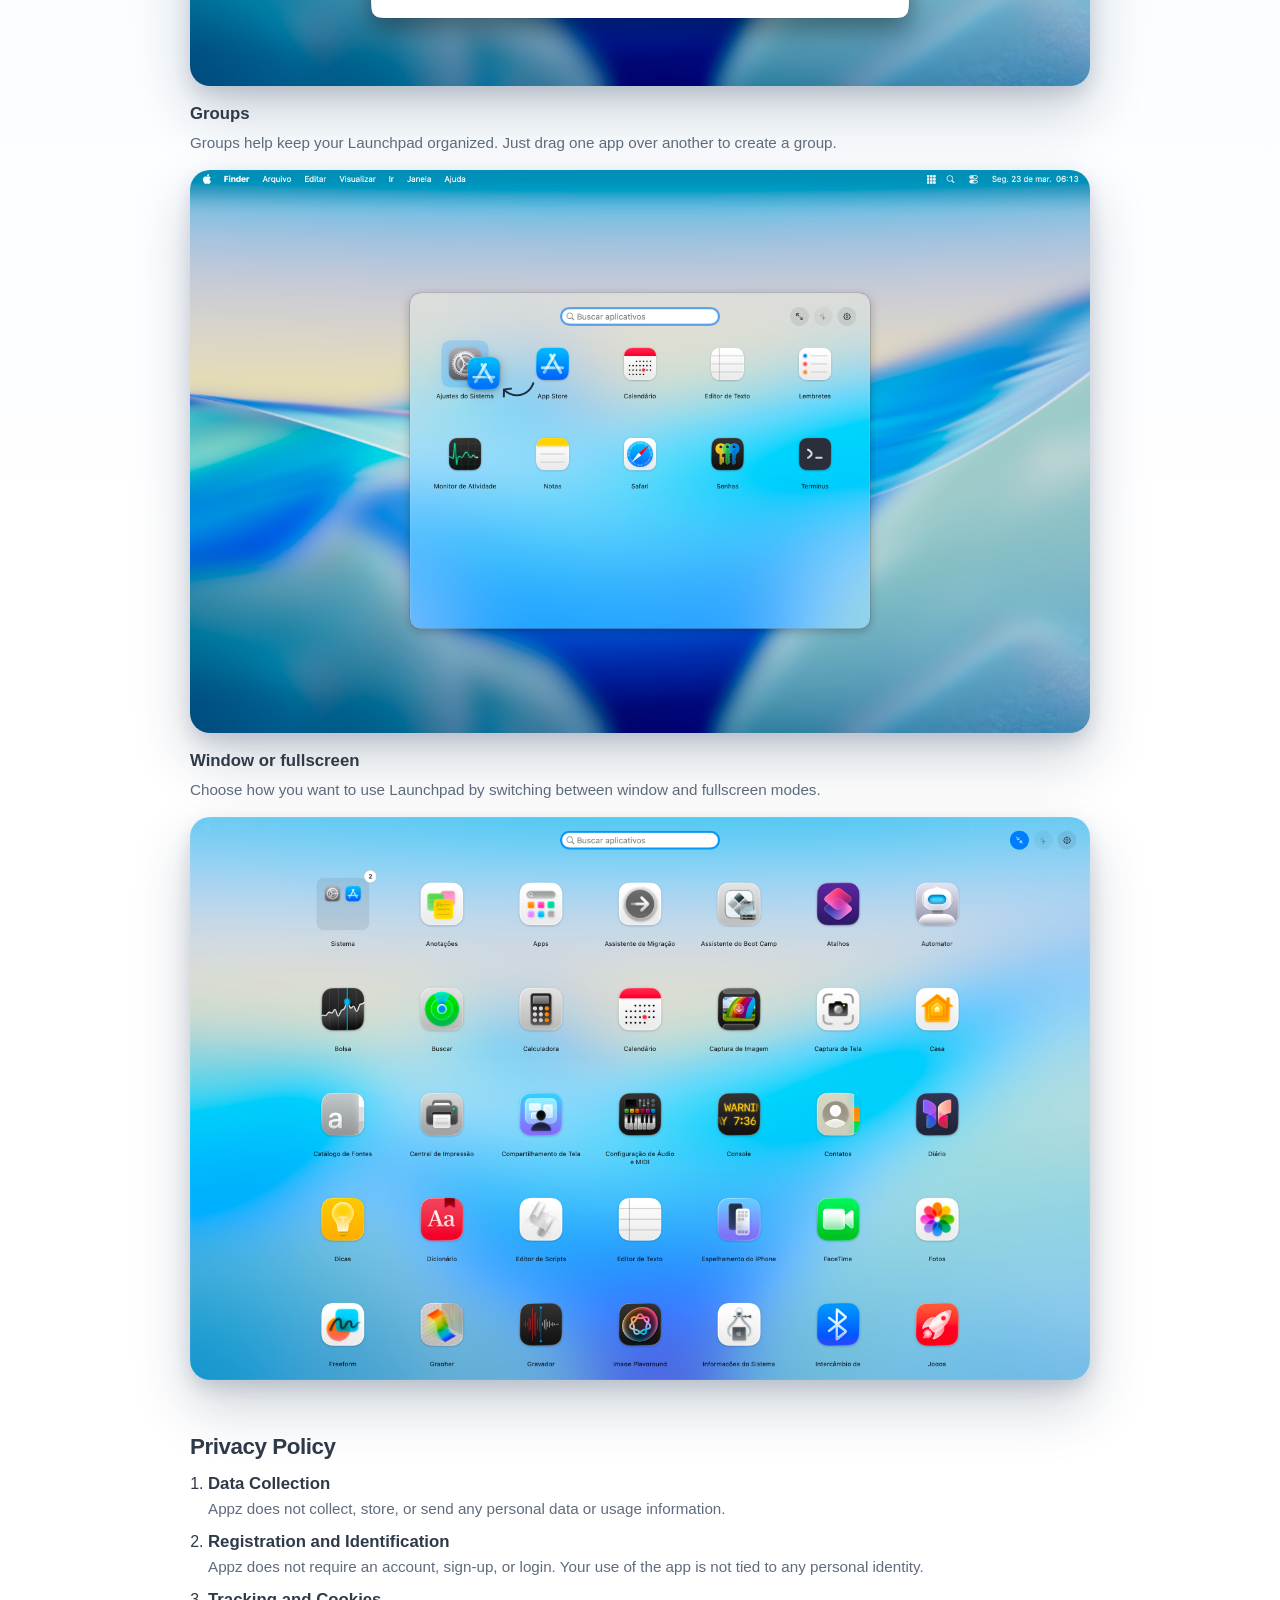
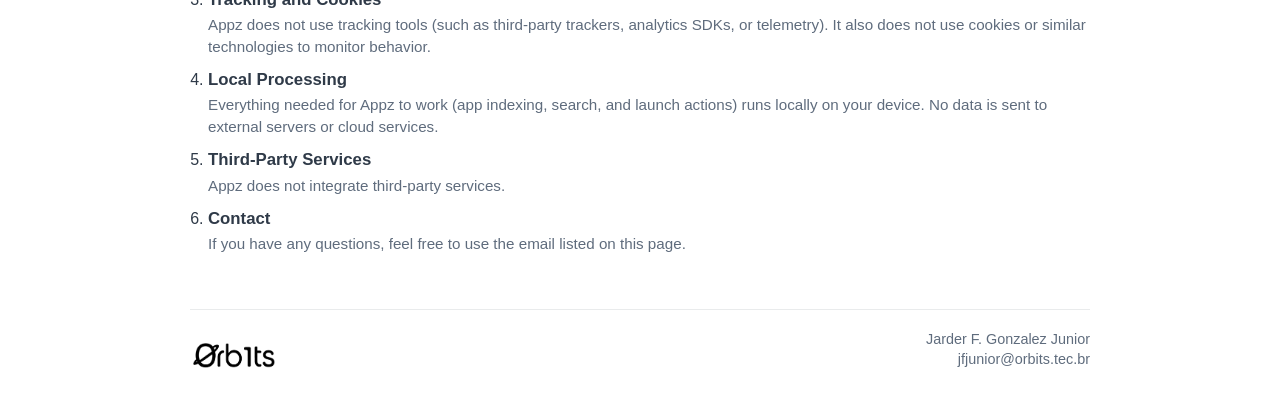
==== commit 1aff7aa4: "WIP" ====
--- a/index-en.html
+++ b/index-en.html
@@ -24,7 +24,7 @@
             />
             <div class="brand-copy">
               <h1>Appz</h1>
-              <a class="brand-version" href="#download">Version 1.0.9 (261) 03/28/2026</a>
+              <a class="brand-version" href="#download">Version 1.1.0 04/06/2026</a>
             </div>
           </div>
           <div class="brand-actions">
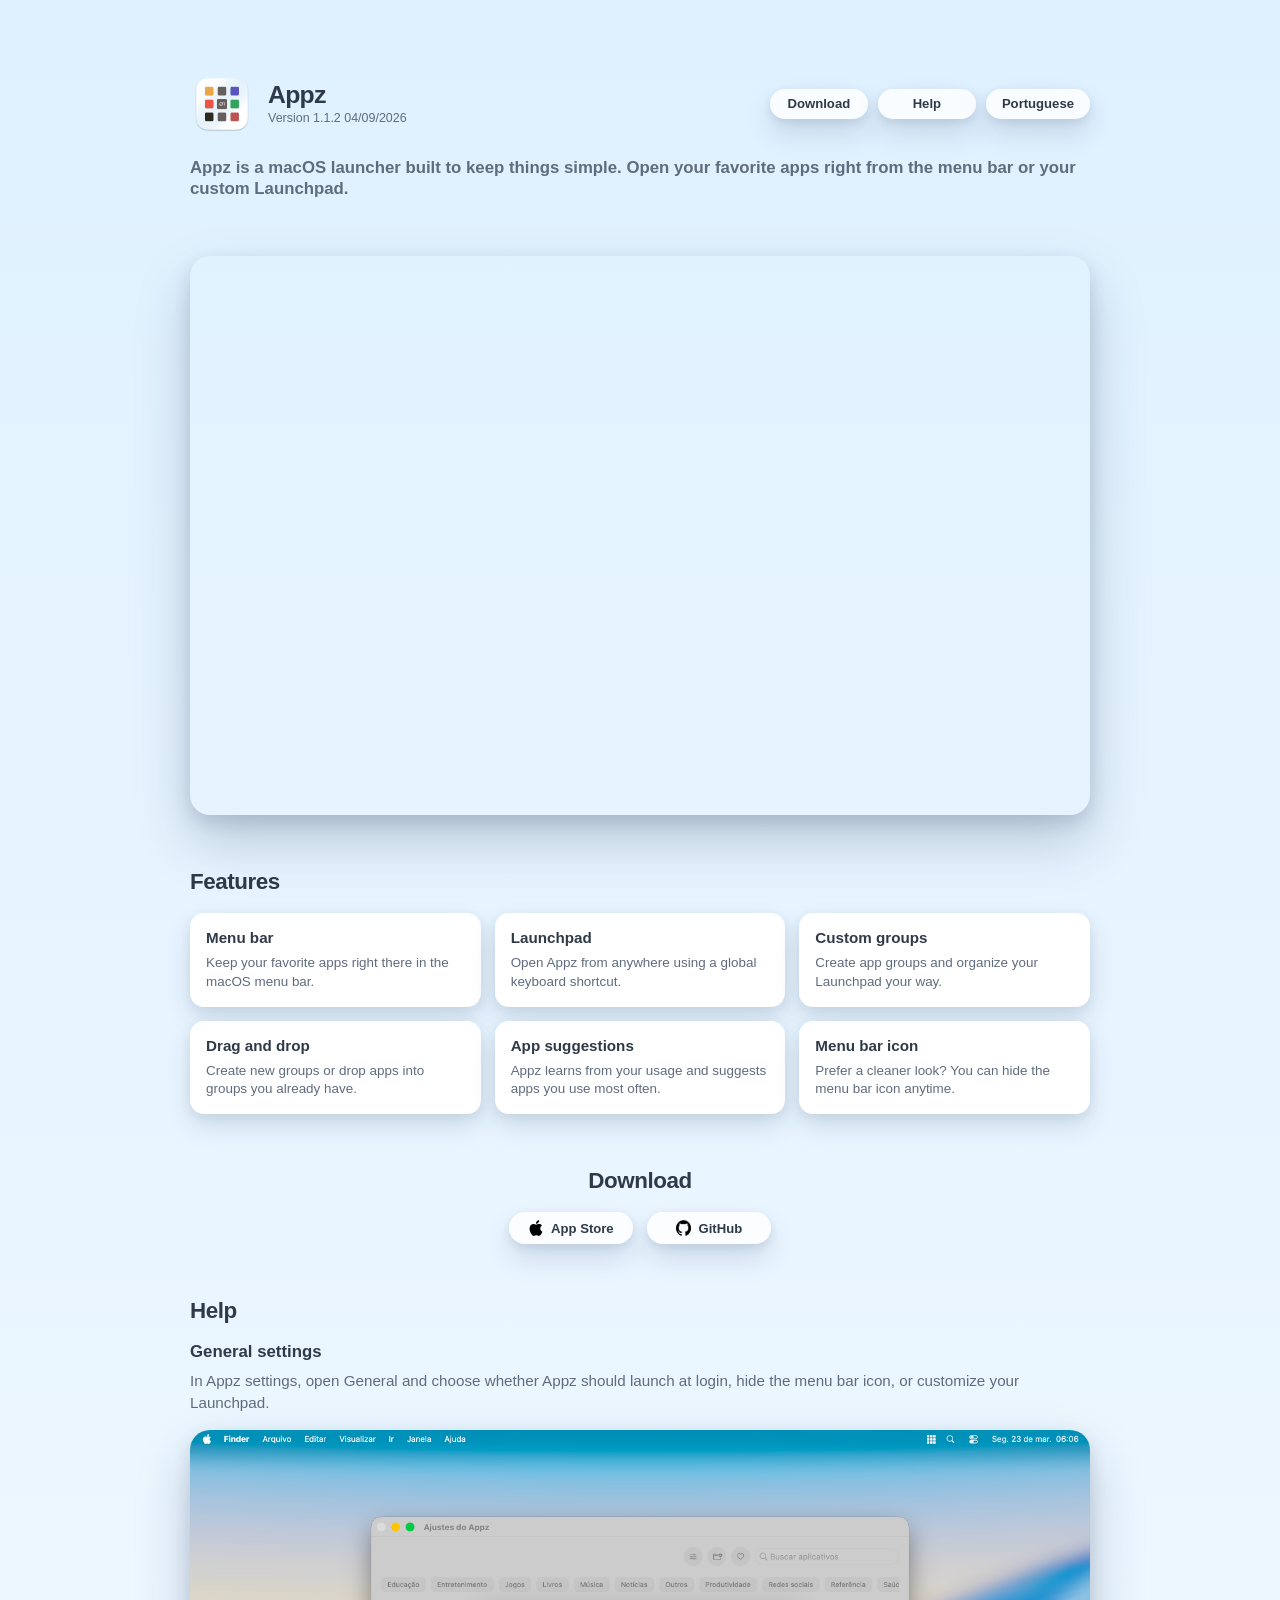
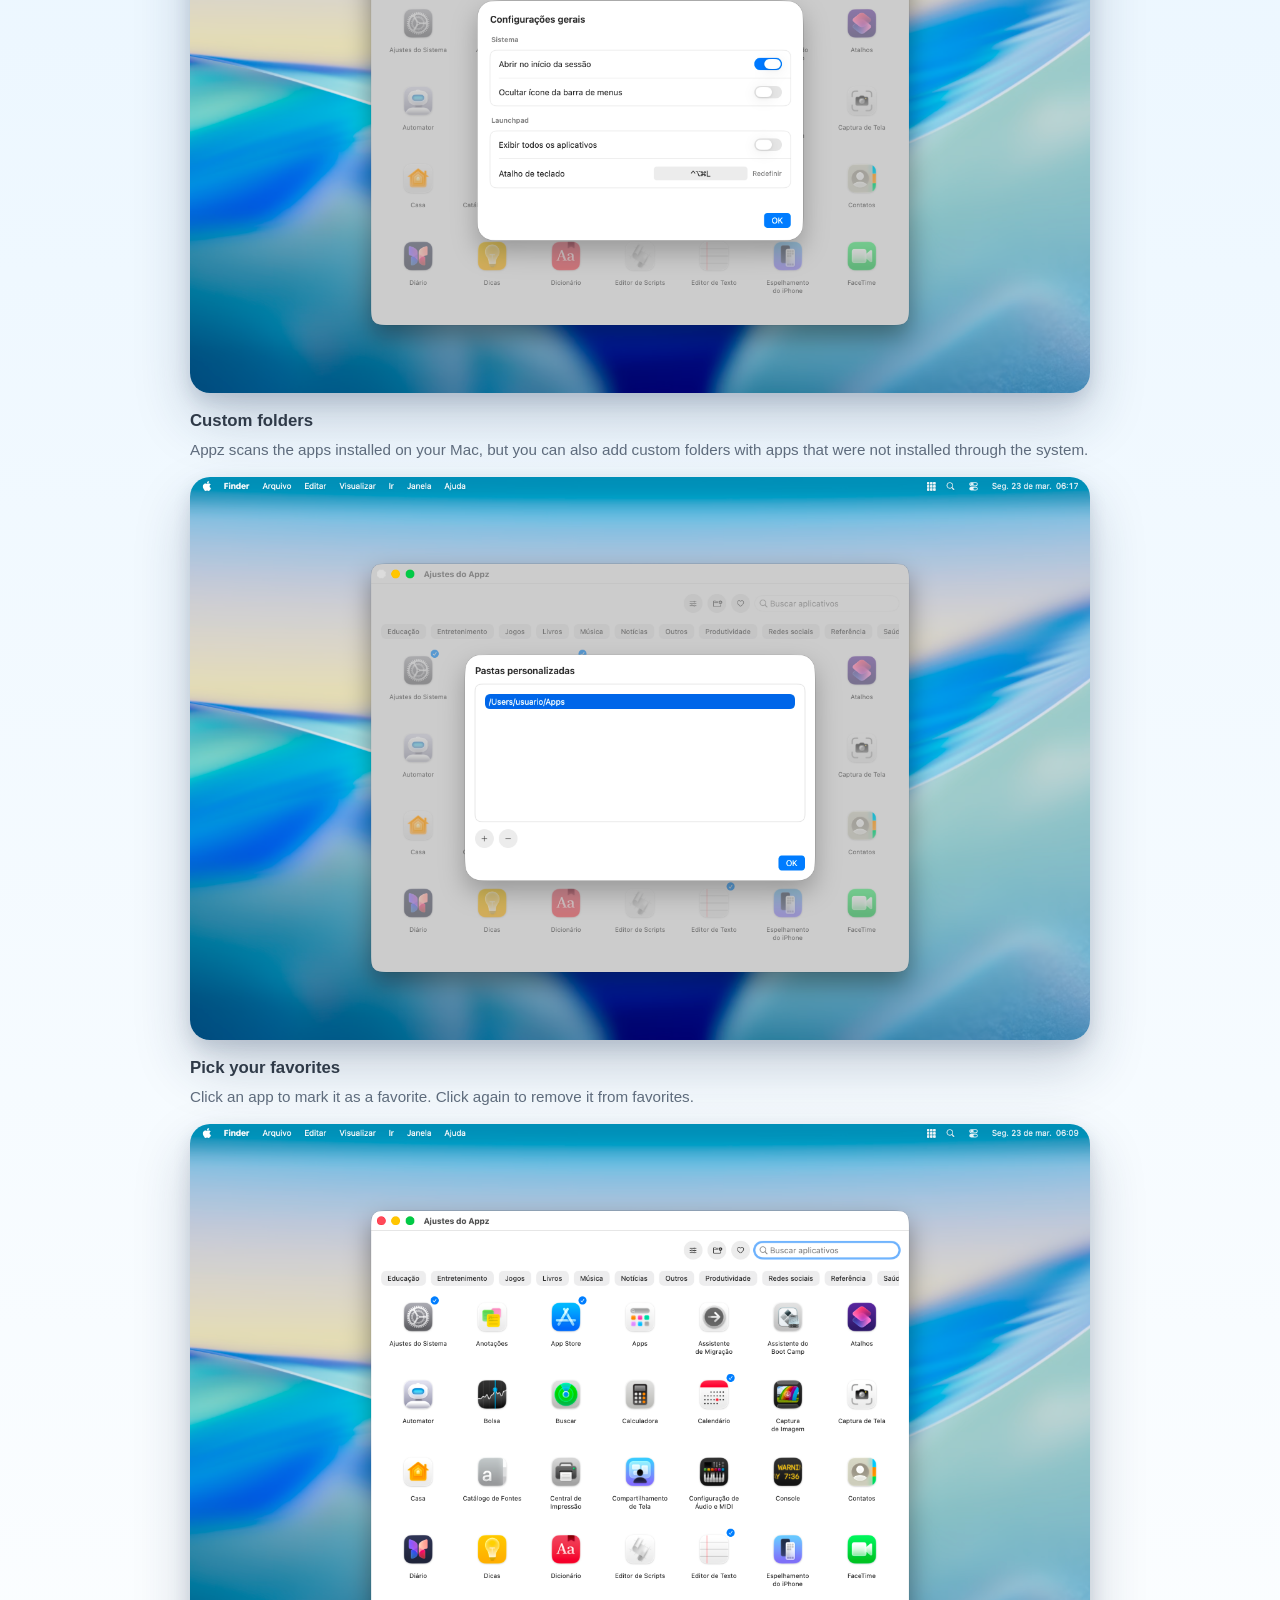
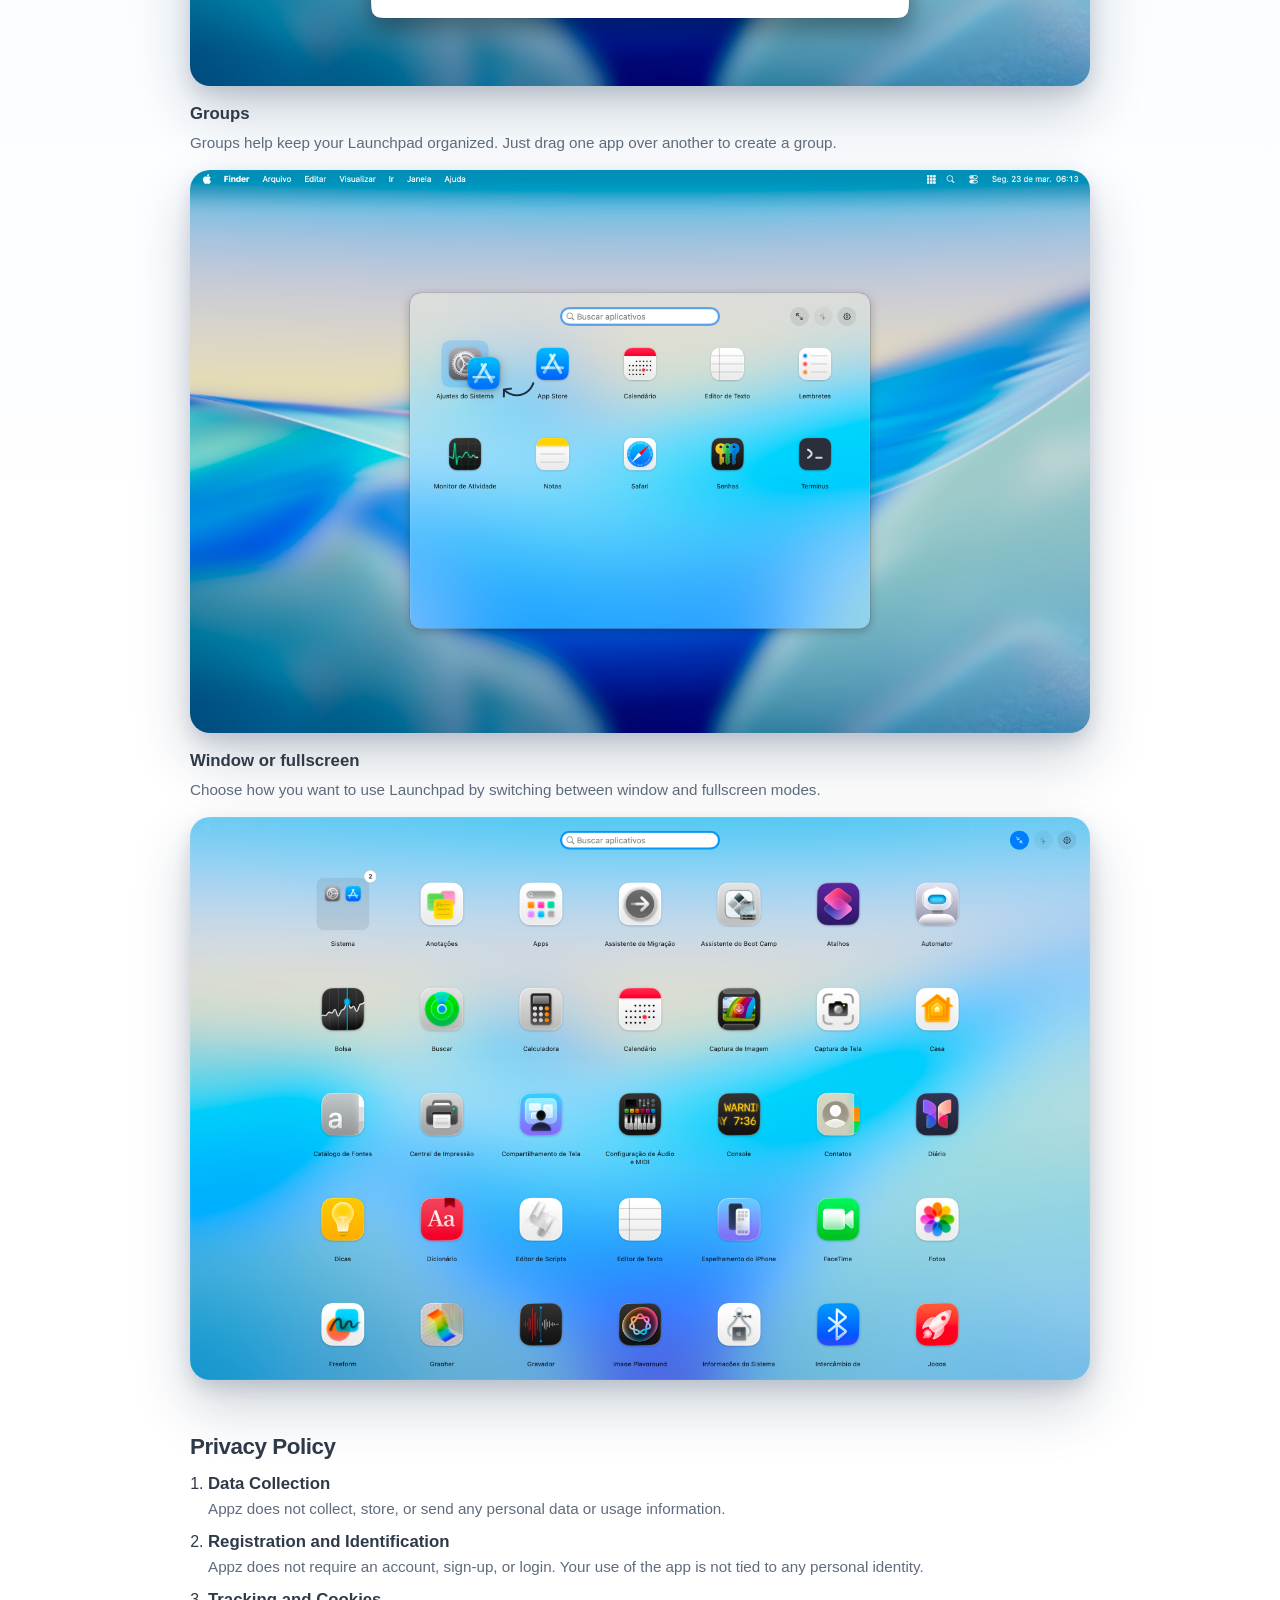
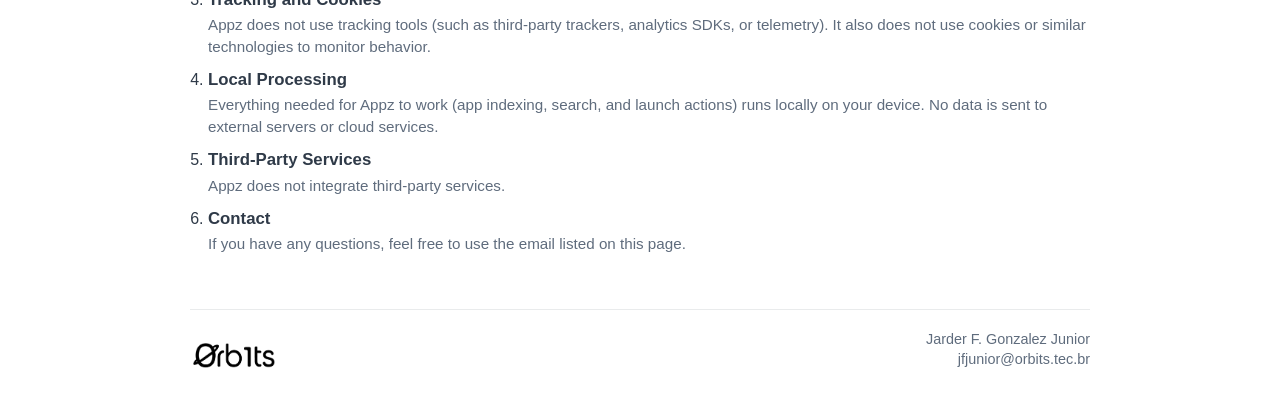
==== commit 199e417e: "WIP" ====
--- a/index-en.html
+++ b/index-en.html
@@ -24,7 +24,7 @@
             />
             <div class="brand-copy">
               <h1>Appz</h1>
-              <a class="brand-version" href="#download">Version 1.1.0 04/06/2026</a>
+              <a class="brand-version" href="#download">Version 1.1.2 04/09/2026</a>
             </div>
           </div>
           <div class="brand-actions">
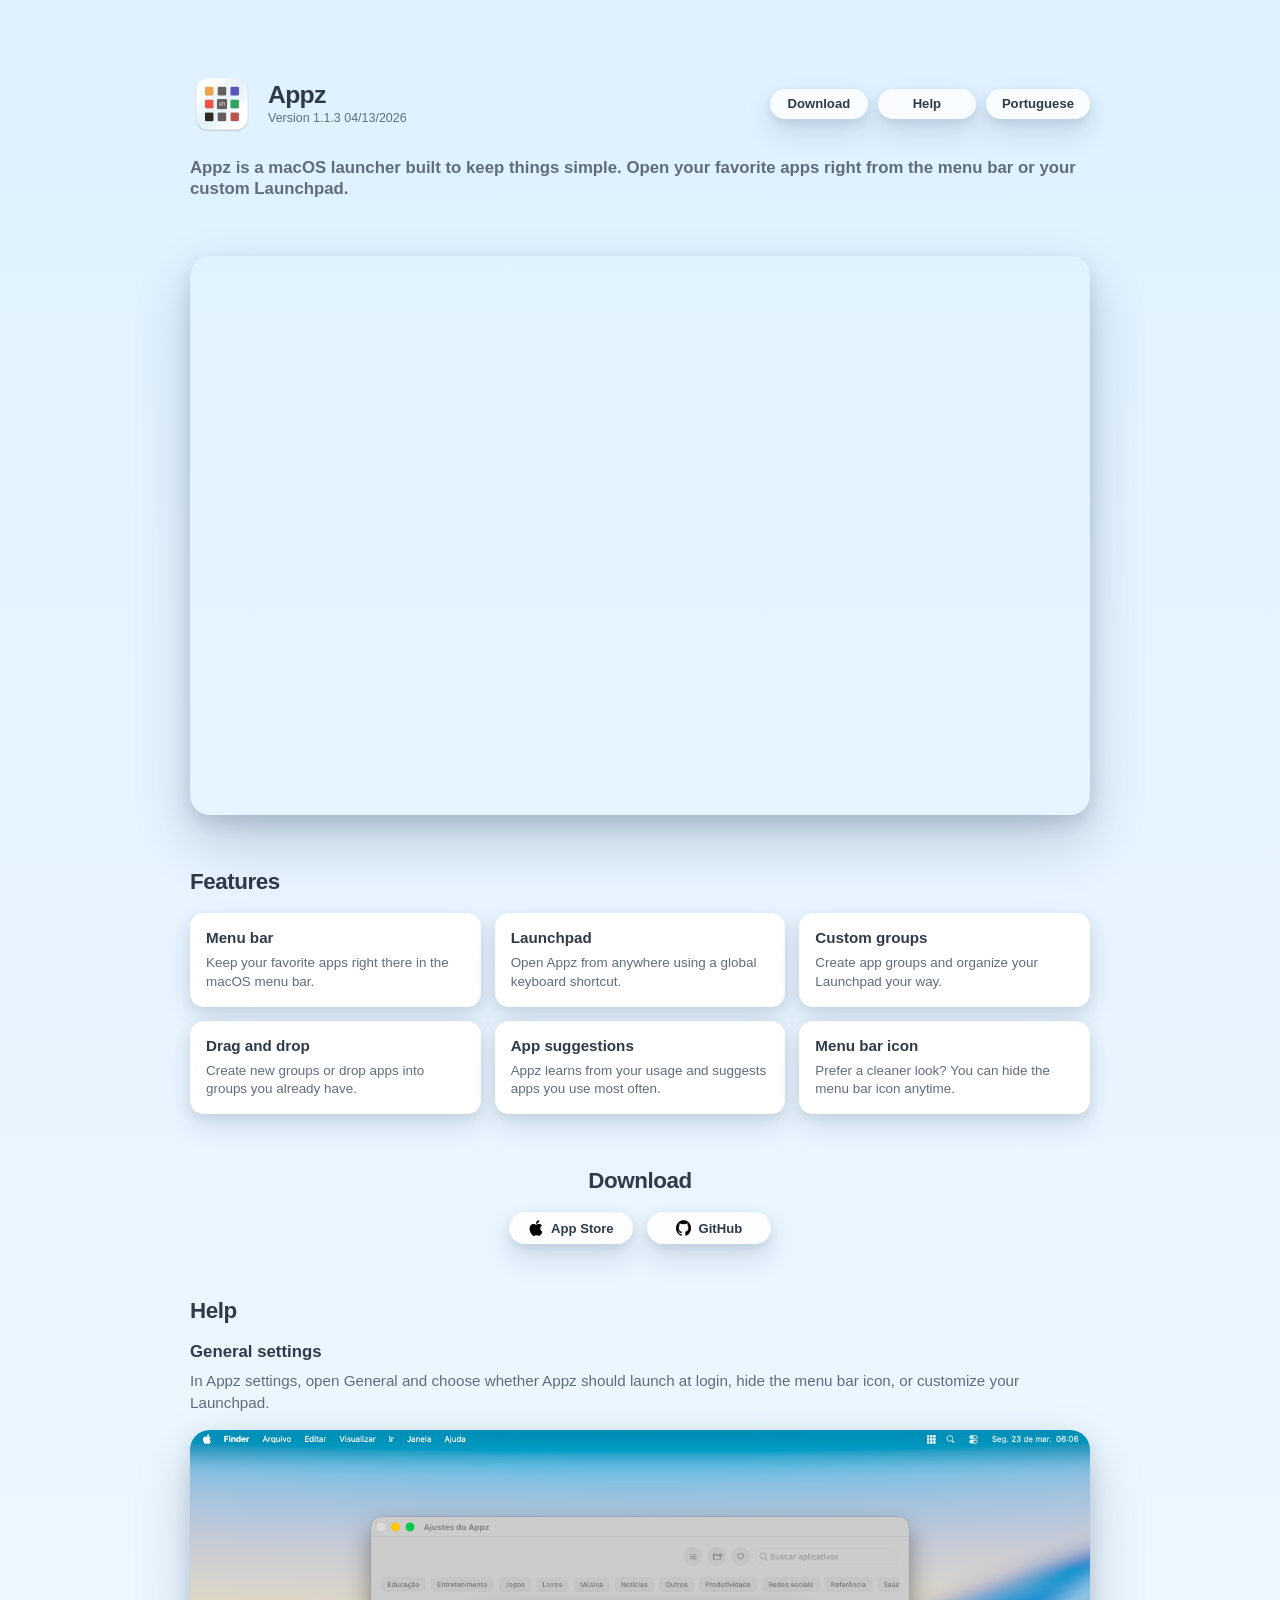
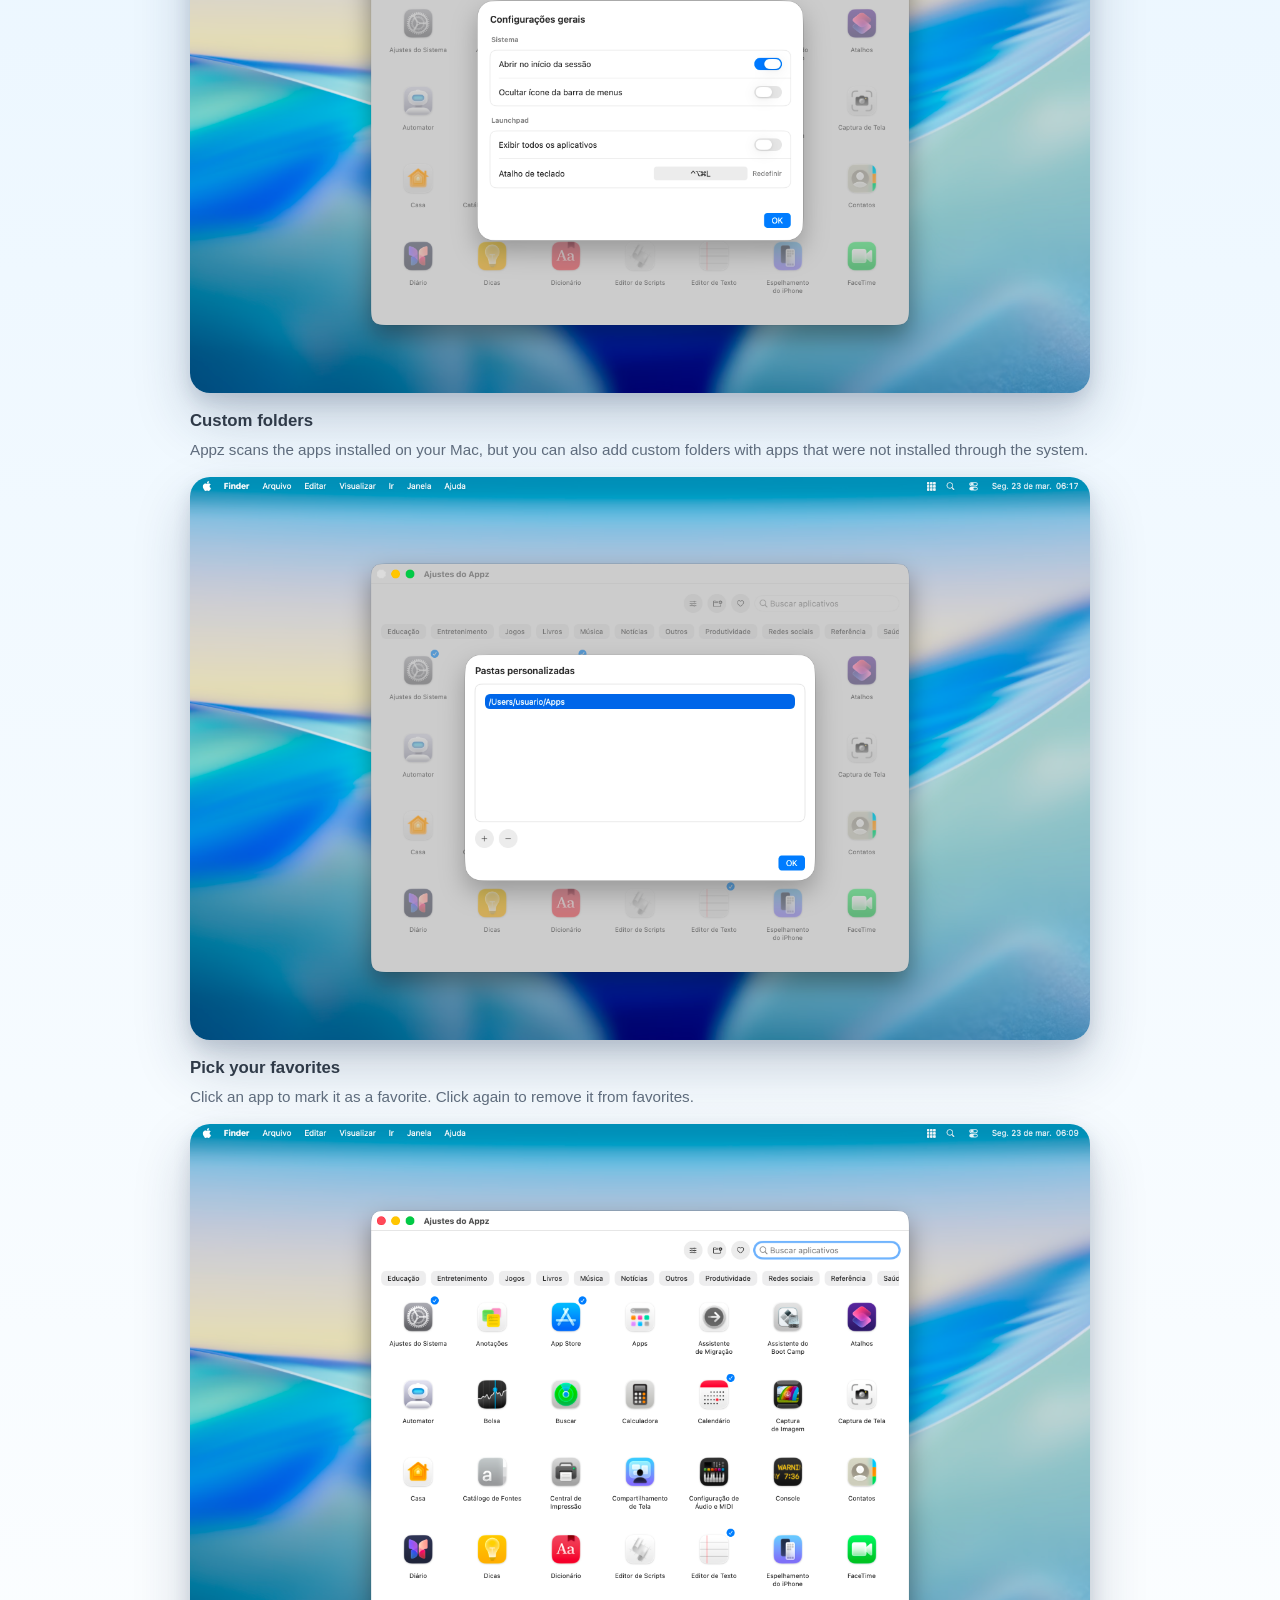
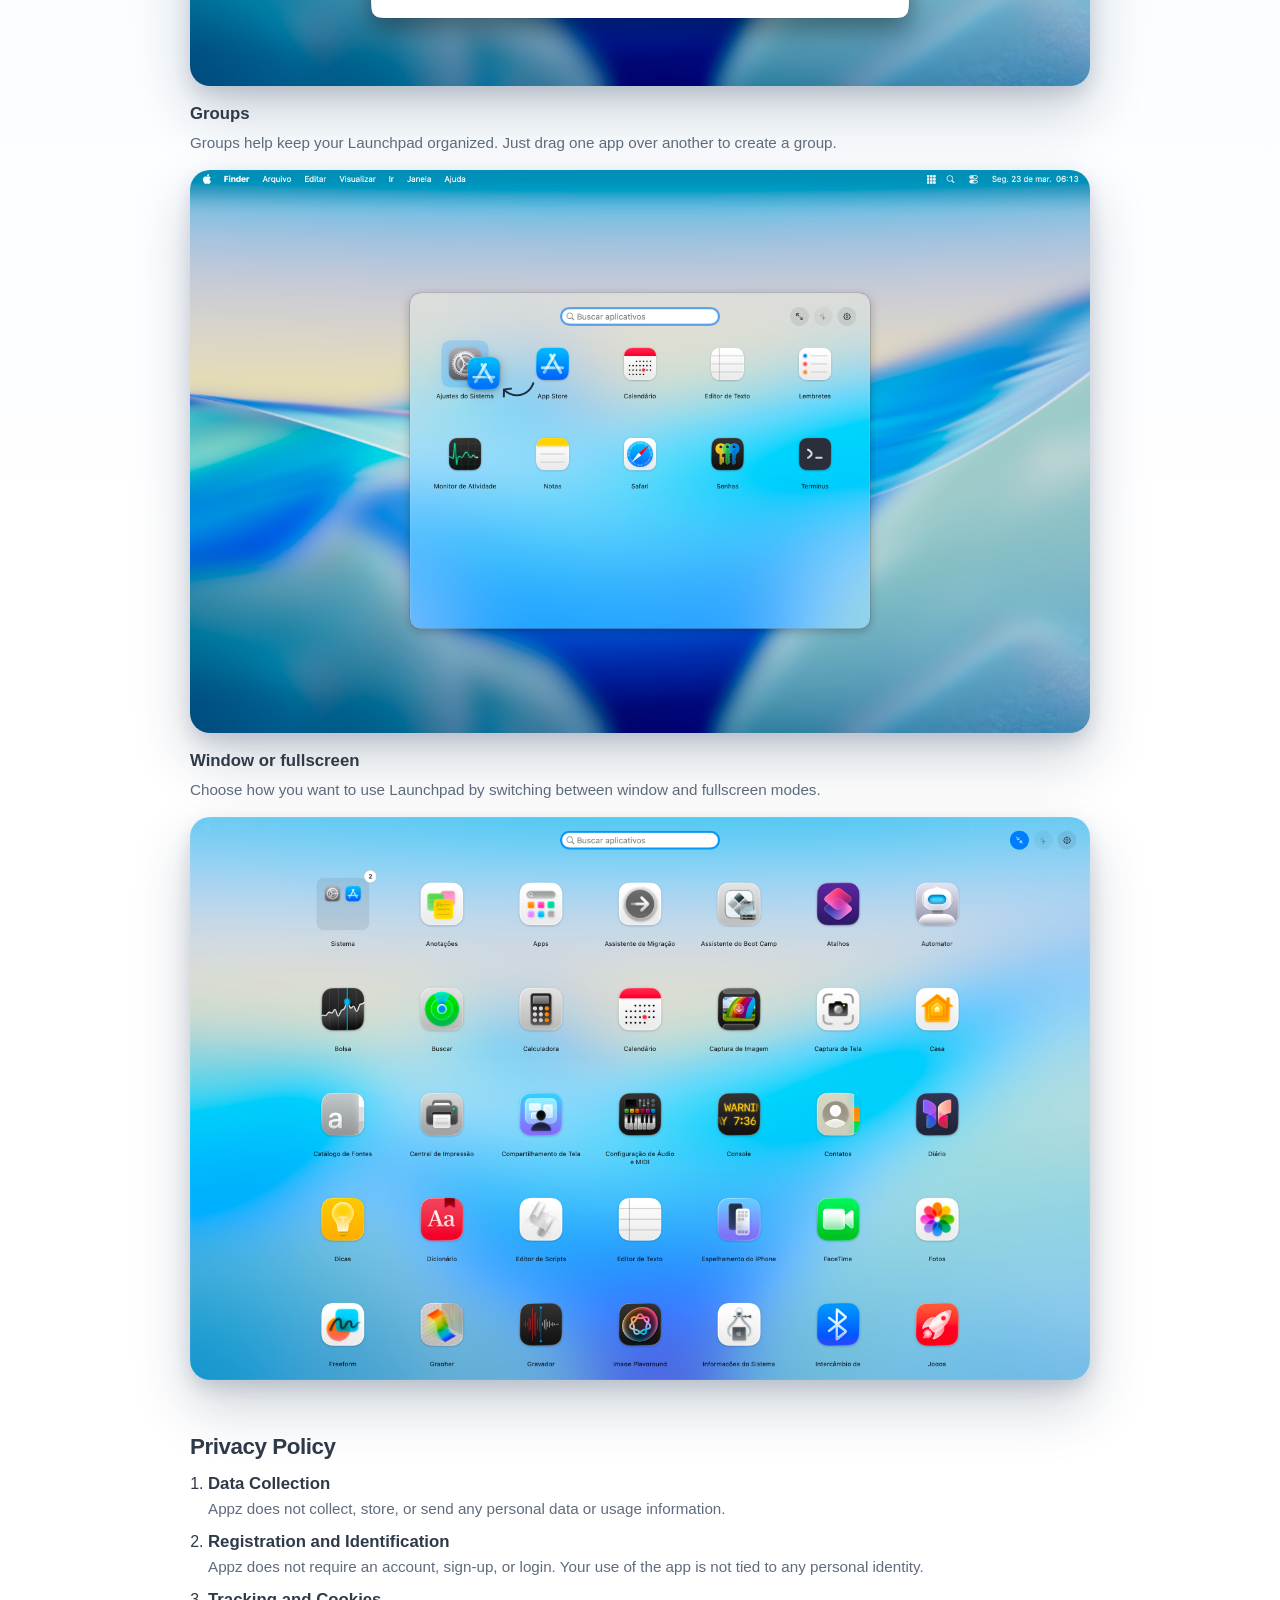
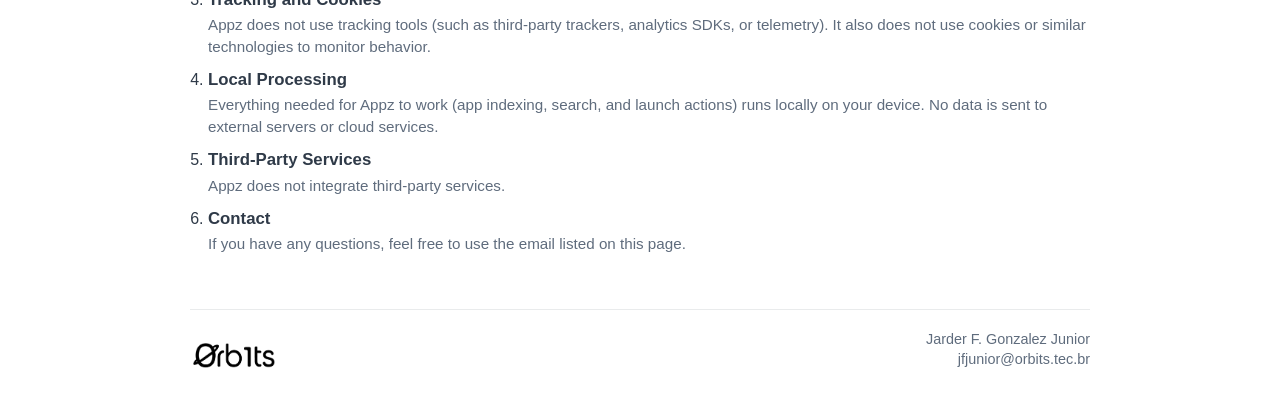
==== commit d8dfce46: "WIP" ====
--- a/index-en.html
+++ b/index-en.html
@@ -24,7 +24,7 @@
             />
             <div class="brand-copy">
               <h1>Appz</h1>
-              <a class="brand-version" href="#download">Version 1.1.2 04/09/2026</a>
+              <a class="brand-version" href="#download">Version 1.1.3 04/13/2026</a>
             </div>
           </div>
           <div class="brand-actions">
@@ -65,24 +65,6 @@
               <figure class="slide" style="--slide-delay: 7">
                 <img src="assets/carrossel/008.png" alt="Screenshot 008" />
               </figure>
-              <figure class="slide" style="--slide-delay: 8">
-                <img src="assets/carrossel/009.png" alt="Screenshot 009" />
-              </figure>
-              <figure class="slide" style="--slide-delay: 9">
-                <img src="assets/carrossel/010.png" alt="Screenshot 010" />
-              </figure>
-              <figure class="slide" style="--slide-delay: 10">
-                <img src="assets/carrossel/011.png" alt="Screenshot 011" />
-              </figure>
-              <figure class="slide" style="--slide-delay: 11">
-                <img src="assets/carrossel/012.png" alt="Screenshot 012" />
-              </figure>
-              <figure class="slide" style="--slide-delay: 12">
-                <img src="assets/carrossel/013.png" alt="Screenshot 013" />
-              </figure>
-              <figure class="slide" style="--slide-delay: 13">
-                <img src="assets/carrossel/014.png" alt="Screenshot 014" />
-              </figure>
             </div>
           </div>
         </section>
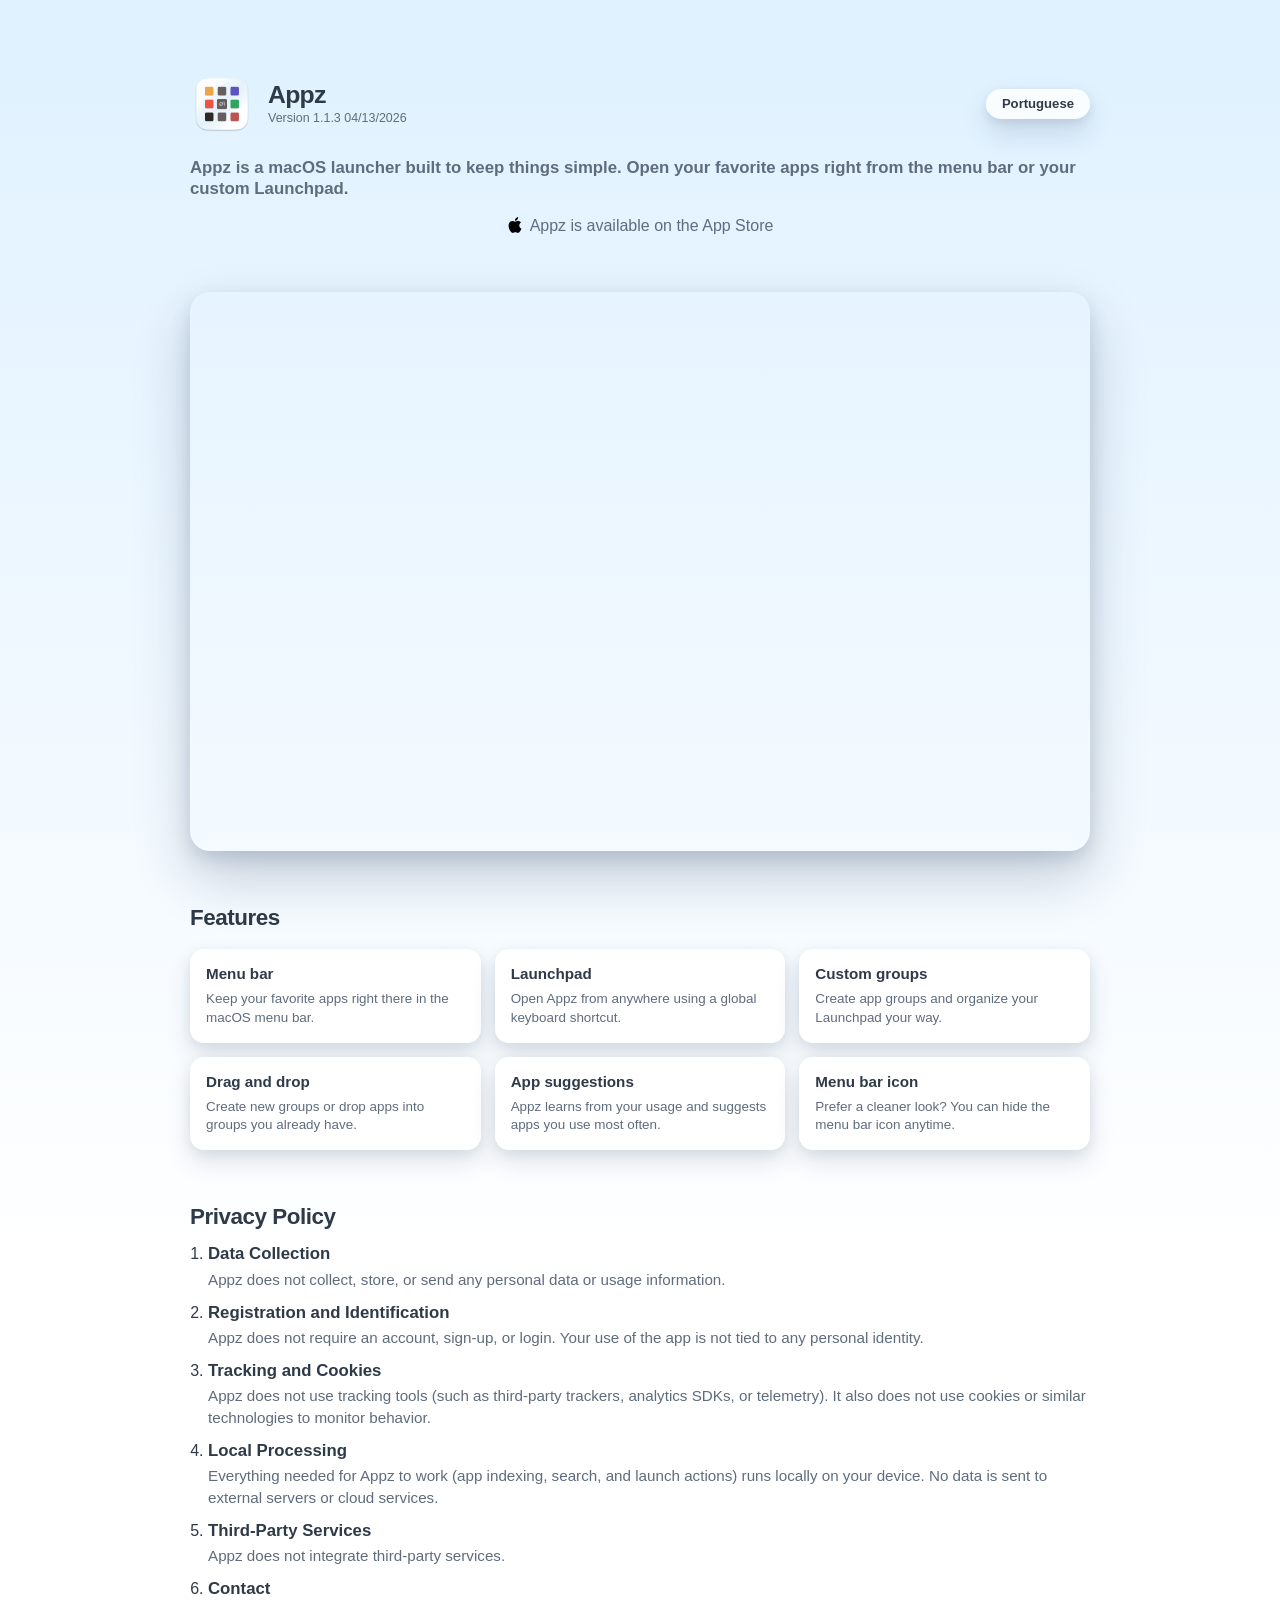
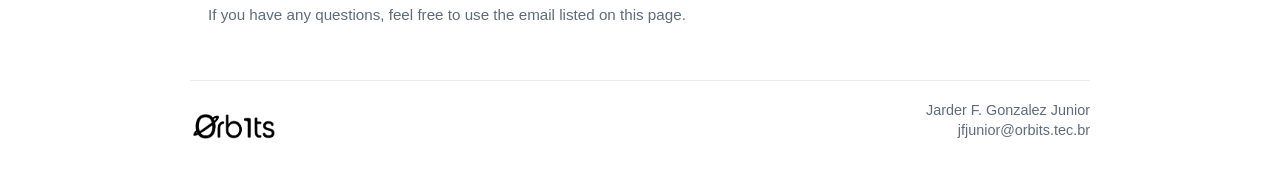
==== commit c6e705c8: "WIP" ====
--- a/index-en.html
+++ b/index-en.html
@@ -24,12 +24,10 @@
             />
             <div class="brand-copy">
               <h1>Appz</h1>
-              <a class="brand-version" href="#download">Version 1.1.3 04/13/2026</a>
+              <span class="brand-version">Version 1.1.3 04/13/2026</span>
             </div>
           </div>
           <div class="brand-actions">
-            <a class="brand-pill" href="#download">Download</a>
-            <a class="brand-pill" href="#help">Help</a>
             <a class="brand-pill" href="index.html">Portuguese</a>
           </div>
         </section>
@@ -38,6 +36,19 @@
           Appz is a macOS launcher built to keep things simple. Open your favorite apps right from the
           menu bar or your custom Launchpad.
         </p>
+        <a
+          class="appstore-note"
+          href="https://apps.apple.com/br/app/appz/id6760345561?mt=12"
+          aria-label="Open Appz on the App Store"
+        >
+          <img
+            class="appstore-note-icon"
+            src="assets/app-store-logo.png"
+            alt=""
+            aria-hidden="true"
+          />
+          <span>Appz is available on the App Store</span>
+        </a>
         <section class="carousel" aria-label="Appz screenshots">
           <div class="carousel-viewport">
             <div class="carousel-track">
@@ -99,98 +110,6 @@
           </div>
         </section>
 
-        <section id="download" class="download" aria-label="Appz download">
-          <h2>Download</h2>
-          <div class="download-links">
-            <a
-              class="download-link"
-              href="https://apps.apple.com/br/app/appz/id6760345561?mt=12"
-              aria-label="Download on the App Store"
-            >
-              <img
-                class="download-link-icon"
-                src="assets/app-store-logo.png"
-                alt=""
-                aria-hidden="true"
-              />
-              <span>App Store</span>
-            </a>
-            <a
-              class="download-link"
-              href="https://github.com/orbits-tec/Appz/releases/latest/download/Appz.pkg"
-              aria-label="Download from GitHub"
-            >
-              <img
-                class="download-link-icon"
-                src="assets/git-hub-logo.png"
-                alt=""
-                aria-hidden="true"
-              />
-              <span>GitHub</span>
-            </a>
-          </div>
-        </section>
-
-        <section id="help" class="help" aria-label="Appz help">
-          <h2>Help</h2>
-          <article class="help-item">
-            <h3>General settings</h3>
-            <p>
-              In Appz settings, open General and choose whether Appz should launch at login, hide
-              the menu bar icon, or customize your Launchpad.
-            </p>
-            <figure class="help-image-wrap">
-              <img
-                src="assets/help/004.png"
-                alt="Appz general settings"
-              />
-            </figure>
-          </article>
-          <article class="help-item">
-            <h3>Custom folders</h3>
-            <p>
-              Appz scans the apps installed on your Mac, but you can also add custom folders with
-              apps that were not installed through the system.
-            </p>
-            <figure class="help-image-wrap">
-              <img
-                src="assets/help/014.png"
-                alt="Custom folders in Appz"
-              />
-            </figure>
-          </article>
-          <article class="help-item">
-            <h3>Pick your favorites</h3>
-            <p>Click an app to mark it as a favorite. Click again to remove it from favorites.</p>
-            <figure class="help-image-wrap">
-              <img
-                src="assets/help/005.png"
-                alt="Favorite app settings in Appz"
-              />
-            </figure>
-          </article>
-          <article class="help-item">
-            <h3>Groups</h3>
-            <p>Groups help keep your Launchpad organized. Just drag one app over another to create a group.</p>
-            <figure class="help-image-wrap">
-              <img
-                src="assets/help/009.png"
-                alt="Creating groups in Appz Launchpad"
-              />
-            </figure>
-          </article>
-          <article class="help-item">
-            <h3>Window or fullscreen</h3>
-            <p>Choose how you want to use Launchpad by switching between window and fullscreen modes.</p>
-            <figure class="help-image-wrap">
-              <img
-                src="assets/help/013.png"
-                alt="Window mode or fullscreen mode"
-              />
-            </figure>
-          </article>
-        </section>
-
         <section id="privacy" class="privacy" aria-label="Appz privacy policy">
           <h2>Privacy Policy</h2>
           <ol>
--- a/style.css
+++ b/style.css
@@ -75,10 +75,6 @@
   line-height: 1.1;
 }
 
-.brand-version:hover {
-  text-decoration: none;
-}
-
 .hero-highlight {
   margin: 22px 0 0;
   text-align: left;
@@ -88,10 +84,33 @@
   line-height: 1.25;
 }
 
+.appstore-note {
+  margin: 16px 0 0;
+  display: flex;
+  align-items: center;
+  justify-content: center;
+  gap: 7px;
+  color: var(--subtitle);
+  text-decoration: none;
+  font-size: 1rem;
+  font-weight: 500;
+  line-height: 1.25;
+  text-align: center;
+}
+
+.appstore-note-icon {
+  width: 1rem;
+  height: 1rem;
+  flex: 0 0 1rem;
+  object-fit: contain;
+  transform: translateY(-1px);
+}
+
 .brand-pill {
   display: inline-flex;
   align-items: center;
   justify-content: center;
+  gap: 6px;
   min-width: 98px;
   padding: 8px 16px;
   border-radius: 999px;
@@ -161,50 +180,6 @@
   gap: 14px;
 }
 
-.download {
-  margin-top: 54px;
-}
-
-.download h2 {
-  margin: 0;
-  text-align: center;
-  font-size: 1.4rem;
-  letter-spacing: -0.02em;
-}
-
-.download-links {
-  margin-top: 18px;
-  display: flex;
-  justify-content: center;
-  align-items: center;
-  gap: 14px;
-  flex-wrap: wrap;
-}
-
-.download-link {
-  display: inline-flex;
-  align-items: center;
-  justify-content: center;
-  min-width: 124px;
-  padding: 8px 16px;
-  border-radius: 999px;
-  background: rgba(255, 255, 255, 0.84);
-  color: #2f3a48;
-  text-decoration: none;
-  font-size: 0.82rem;
-  font-weight: 600;
-  line-height: 1;
-  box-shadow: 0 14px 28px rgba(27, 52, 84, 0.14), 0 4px 10px rgba(27, 52, 84, 0.1);
-}
-
-.download-link-icon {
-  width: 0.98rem;
-  height: 0.98rem;
-  flex: 0 0 0.98rem;
-  object-fit: contain;
-  margin-right: 7px;
-}
-
 .feature-card {
   background: #ffffff;
   border-radius: 14px;
@@ -225,34 +200,6 @@
   line-height: 1.35;
 }
 
-.help {
-  margin-top: 54px;
-}
-
-.help h2 {
-  margin: 0;
-  font-size: 1.4rem;
-  letter-spacing: -0.02em;
-}
-
-.help-item {
-  margin-top: 18px;
-}
-
-.help-item h3 {
-  margin: 0;
-  font-size: 1.05rem;
-  line-height: 1.2;
-}
-
-.help-item p {
-  margin: 8px 0 16px;
-  color: var(--subtitle);
-  font-size: 0.95rem;
-  line-height: 1.45;
-  max-width: none;
-}
-
 .privacy {
   margin-top: 54px;
 }
@@ -290,21 +237,6 @@
 .privacy li p {
   margin-top: 4px;
   margin-bottom: 0;
-}
-
-.help-image-wrap {
-  margin: 0;
-  width: 100%;
-  display: flex;
-  justify-content: center;
-}
-
-.help-image-wrap img {
-  width: min(900px, 100%);
-  height: auto;
-  display: block;
-  border-radius: 20px;
-  box-shadow: 0 26px 55px rgba(27, 52, 84, 0.22), 0 8px 18px rgba(27, 52, 84, 0.14);
 }
 
 .site-footer {
@@ -392,10 +324,6 @@
     grid-template-columns: 1fr;
   }
 
-  .help-image-wrap img {
-    border-radius: 14px;
-  }
-
   .site-footer {
     flex-direction: column;
     align-items: flex-end;
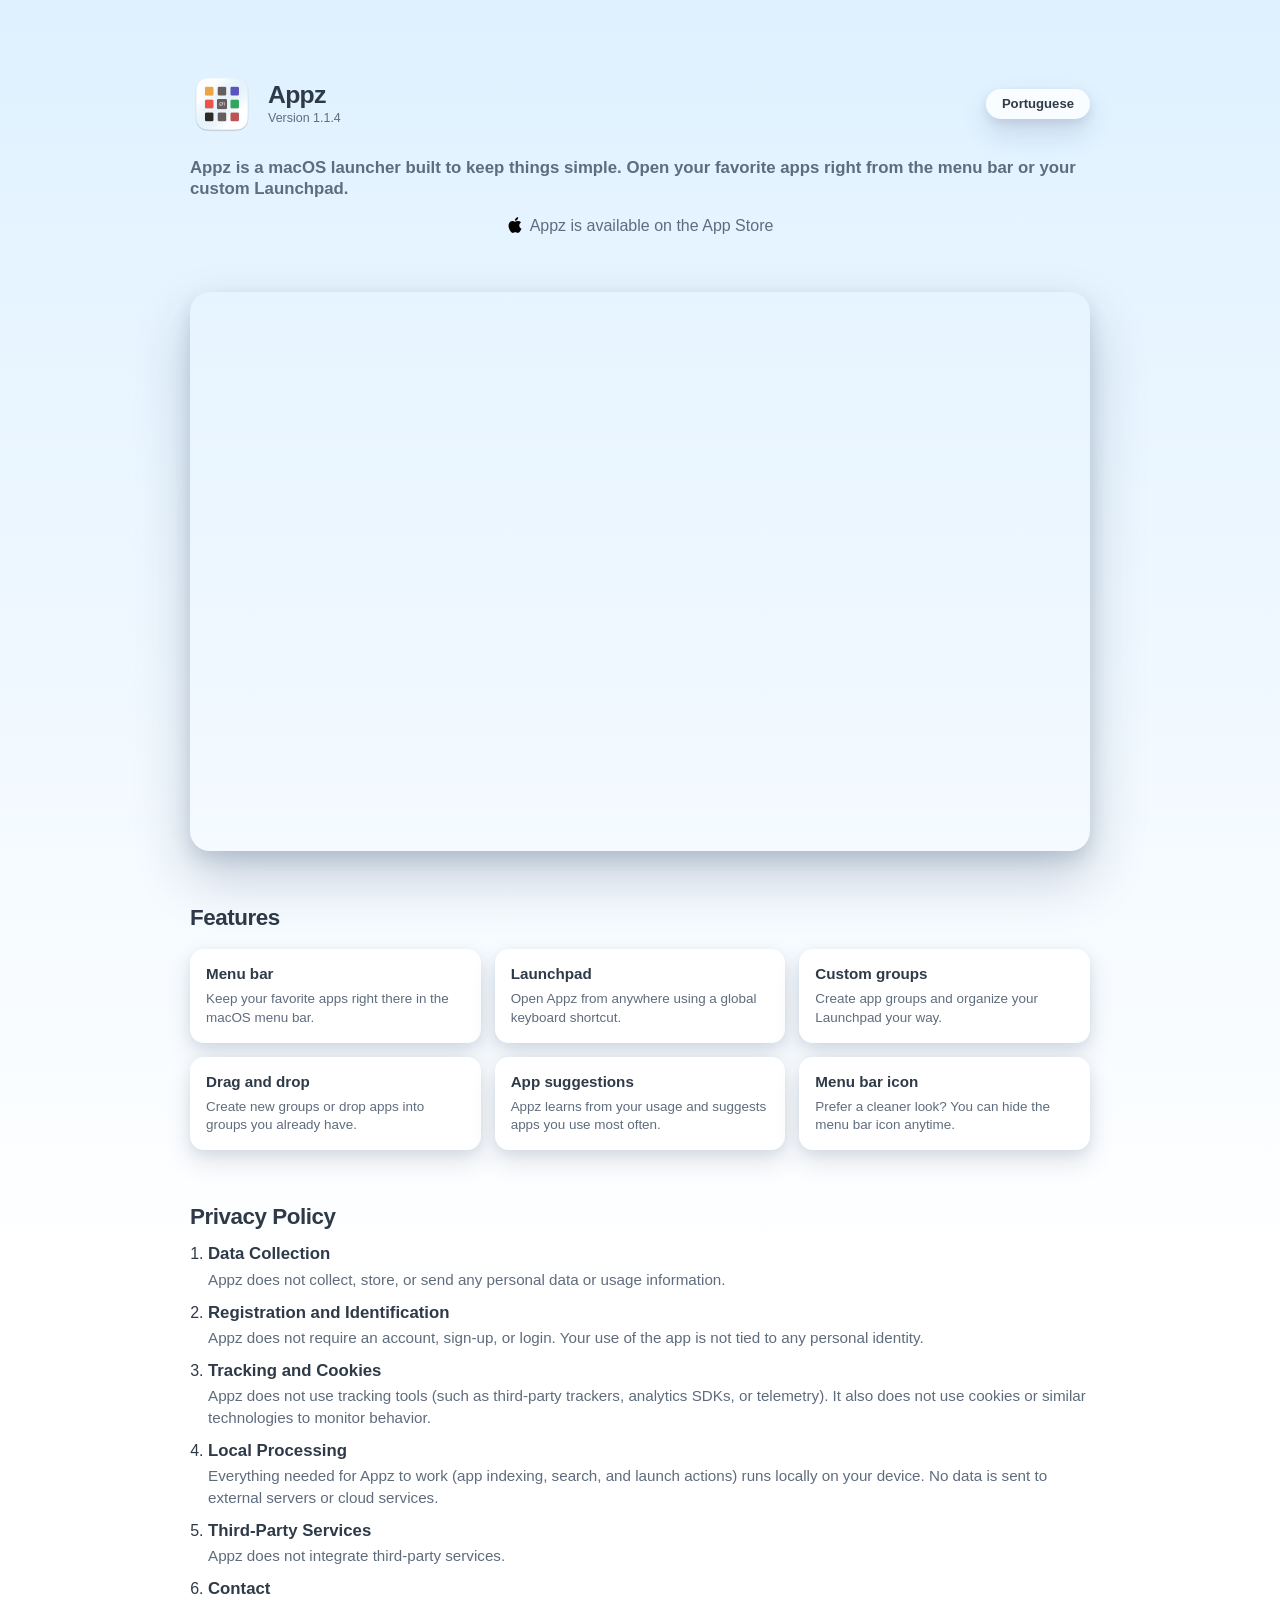
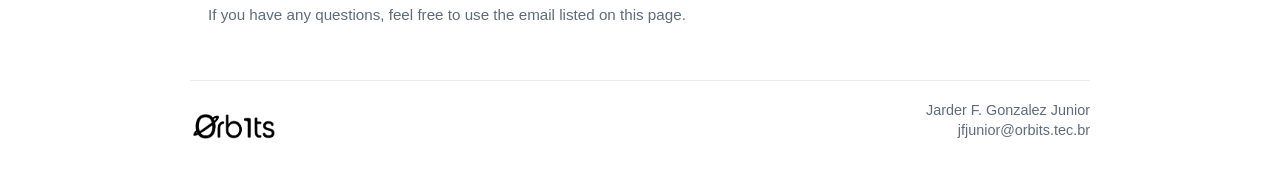
==== commit 238e13ab: "WIP" ====
--- a/index-en.html
+++ b/index-en.html
@@ -24,7 +24,7 @@
             />
             <div class="brand-copy">
               <h1>Appz</h1>
-              <span class="brand-version">Version 1.1.3 04/13/2026</span>
+              <span class="brand-version">Version 1.1.4</span>
             </div>
           </div>
           <div class="brand-actions">
